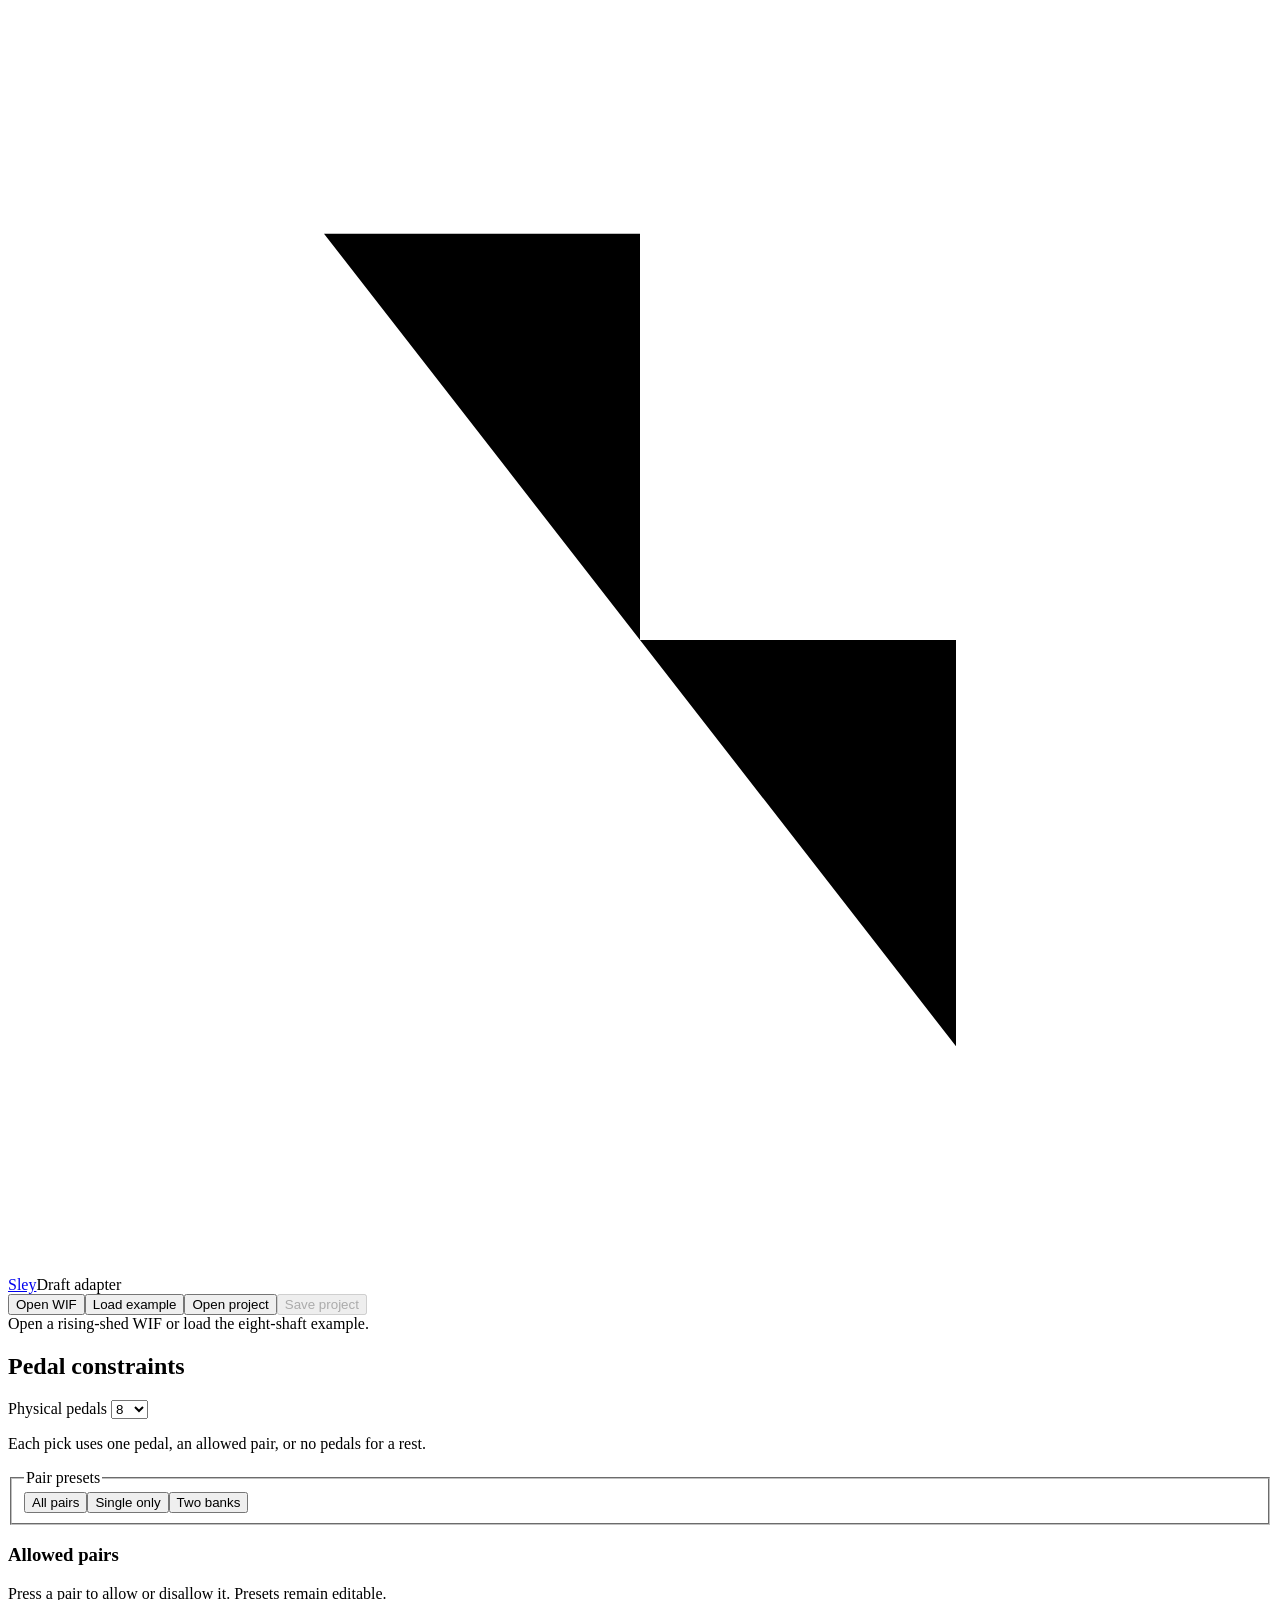
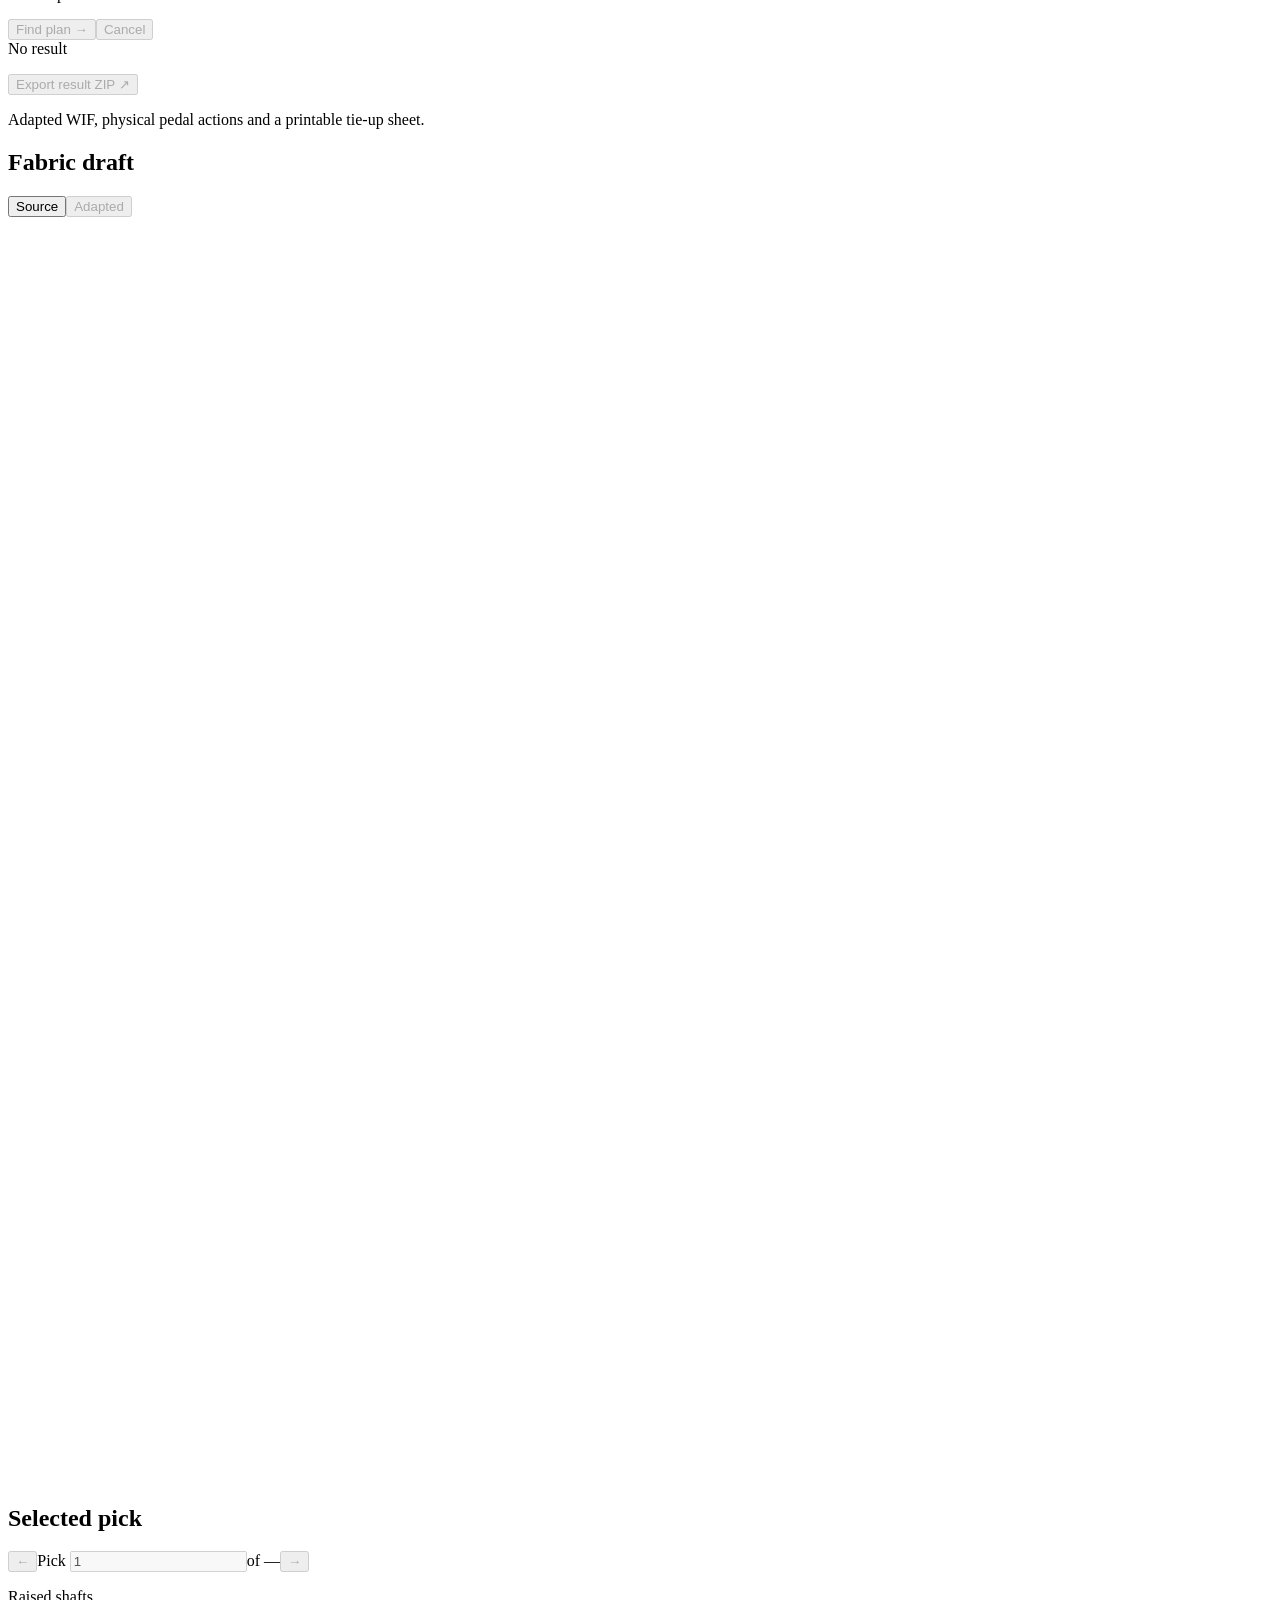
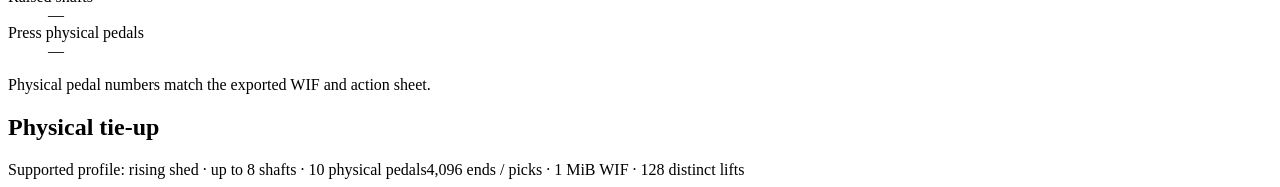
==== sley/static/index.html @ dc853e99 "Add local weaving draft adaptation with physical pedal constraints" ====
<!doctype html>
<html lang="en">
  <head>
    <meta charset="utf-8" />
    <meta name="viewport" content="width=device-width, initial-scale=1" />
    <title>Sley · Draft adapter</title>
    <link rel="icon" href="/favicon.svg" type="image/svg+xml" />
    <link rel="stylesheet" href="/style.css" />
    <script type="module" src="/app.js"></script>
  </head>
  <body>
    <header class="app-header">
      <a class="brand" href="/" aria-label="Sley home"
        ><svg viewBox="0 0 28 28" aria-hidden="true">
          <path d="M3 5h22M3 14h22M3 23h22M7 2v24M14 2v24M21 2v24" />
          <path class="mark-cross" d="M7 5h7v9h7v9" /></svg
        ><span>Sley</span></a
      ><span class="app-kind">Draft adapter</span>
    </header>
    <main>
      <div class="file-bar" aria-label="Draft files">
        <button id="open-wif">Open WIF</button
        ><button id="example">Load example</button
        ><span class="toolbar-divider"></span
        ><button id="open-project">Open project</button
        ><button id="save-project" disabled>Save project</button
        ><input
          id="wif-file"
          type="file"
          accept=".wif,text/plain"
          hidden
        /><input
          id="project-file"
          type="file"
          accept=".json,application/json"
          hidden
        /><span id="file-state"></span>
      </div>
      <div id="message" class="message" role="status" aria-live="polite">
        Open a rising-shed WIF or load the eight-shaft example.
      </div>
      <div class="workbench">
        <aside class="constraints panel" aria-labelledby="constraints-title">
          <div class="section-heading">
            <h2 id="constraints-title">Pedal constraints</h2>
          </div>
          <label class="field" for="slot-count"
            >Physical pedals
            <select id="slot-count">
              <option>1</option>
              <option>2</option>
              <option>3</option>
              <option>4</option>
              <option>5</option>
              <option>6</option>
              <option>7</option>
              <option selected>8</option>
              <option>9</option>
              <option>10</option>
            </select></label
          >
          <p class="hint">
            Each pick uses one pedal, an allowed pair, or no pedals for a rest.
          </p>
          <fieldset class="presets">
            <legend>Pair presets</legend>
            <div class="preset-buttons">
              <button data-preset="all">All pairs</button
              ><button data-preset="single">Single only</button
              ><button data-preset="banks">Two banks</button>
            </div>
          </fieldset>
          <div class="matrix-heading">
            <h3>Allowed pairs</h3>
            <span id="pair-count"></span>
          </div>
          <div class="pair-scroll">
            <div
              id="pair-matrix"
              class="pair-matrix"
              role="group"
              aria-label="Allowed simultaneous physical pedal pairs"
            ></div>
          </div>
          <p id="pair-note" class="hint">
            Press a pair to allow or disallow it. Presets remain editable.
          </p>
          <div class="solve-controls">
            <button id="solve" class="primary" disabled>
              Find plan <span aria-hidden="true">→</span></button
            ><button id="cancel" disabled>Cancel</button>
          </div>
          <div
            id="solve-state"
            class="solve-state"
            role="status"
            aria-live="polite"
          >
            <span id="status-badge" class="status-badge">No result</span>
            <p id="status-detail"></p>
          </div>
          <button id="export" class="export-button" disabled>
            Export result ZIP <span aria-hidden="true">↗</span>
          </button>
          <p class="hint export-hint">
            Adapted WIF, physical pedal actions and a printable tie-up sheet.
          </p>
        </aside>
        <section class="draft panel" aria-labelledby="draft-title">
          <div class="draft-heading">
            <div>
              <div class="section-heading">
                <h1 id="draft-title">Fabric draft</h1>
              </div>
              <p id="draft-meta" class="draft-meta"></p>
            </div>
            <div class="view-switch" role="group" aria-label="Drawdown view">
              <button id="source-view" aria-pressed="true">Source</button
              ><button id="adapted-view" aria-pressed="false" disabled>
                Adapted
              </button>
            </div>
          </div>
          <div id="grid-empty" class="grid-empty">
            <svg viewBox="0 0 96 96" aria-hidden="true">
              <path
                d="M16 24h64M16 40h64M16 56h64M16 72h64M24 16v64M40 16v64M56 16v64M72 16v64"
              />
            </svg>
          </div>
          <div id="grid-loaded" hidden>
            <div class="grid-legend">
              <span><i class="warp-swatch"></i>Warp above</span
              ><span><i class="weft-swatch"></i>Weft above</span
              ><span id="view-label">Source drawdown</span>
            </div>
            <div class="canvas-wrap">
              <canvas
                id="fabric"
                tabindex="0"
                role="img"
                aria-label="Fabric grid. Arrow keys select a pick or move across ends. Page Up and Page Down move the pick window."
              ></canvas>
            </div>
            <div class="viewport-controls">
              <div class="viewport-group">
                <span>Ends</span
                ><button id="ends-prev" aria-label="Previous ends">←</button
                ><span id="ends-window"></span
                ><button id="ends-next" aria-label="Next ends">→</button>
              </div>
              <div class="viewport-group">
                <span>Picks</span
                ><button id="picks-prev" aria-label="Previous picks">↑</button
                ><span id="picks-window"></span
                ><button id="picks-next" aria-label="Next picks">↓</button>
              </div>
            </div>
            <p class="grid-help">
              Select a row to inspect its pick. On the grid, use ↑ ↓ for picks,
              ← → for ends and Page Up / Down for windows.
            </p>
          </div>
        </section>
      </div>
      <div class="inspection">
        <section class="pick panel" aria-labelledby="pick-title">
          <div class="section-heading">
            <h2 id="pick-title">Selected pick</h2>
          </div>
          <div class="pick-controls">
            <button id="pick-prev" aria-label="Previous pick" disabled>←</button
            ><label for="pick-number"
              >Pick
              <input
                id="pick-number"
                type="number"
                min="1"
                value="1"
                disabled /></label
            ><span id="pick-total">of —</span
            ><button id="pick-next" aria-label="Next pick" disabled>→</button>
          </div>
          <dl class="pick-details">
            <div>
              <dt>Raised shafts</dt>
              <dd id="pick-shafts">—</dd>
            </div>
            <div>
              <dt>Press physical pedals</dt>
              <dd id="pick-action">—</dd>
            </div>
          </dl>
          <p id="pick-note" class="hint">
            Physical pedal numbers match the exported WIF and action sheet.
          </p>
        </section>
        <section class="tieup panel" aria-labelledby="tieup-title">
          <div class="section-heading">
            <h2 id="tieup-title">Physical tie-up</h2>
            <span id="tieup-count" class="muted"></span>
          </div>
          <div id="tieup-grid" class="tieup-grid"></div>
        </section>
      </div>
      <footer>
        <span
          >Supported profile: rising shed · up to 8 shafts · 10 physical
          pedals</span
        ><span>4,096 ends / picks · 1 MiB WIF · 128 distinct lifts</span>
      </footer>
    </main>
  </body>
</html>
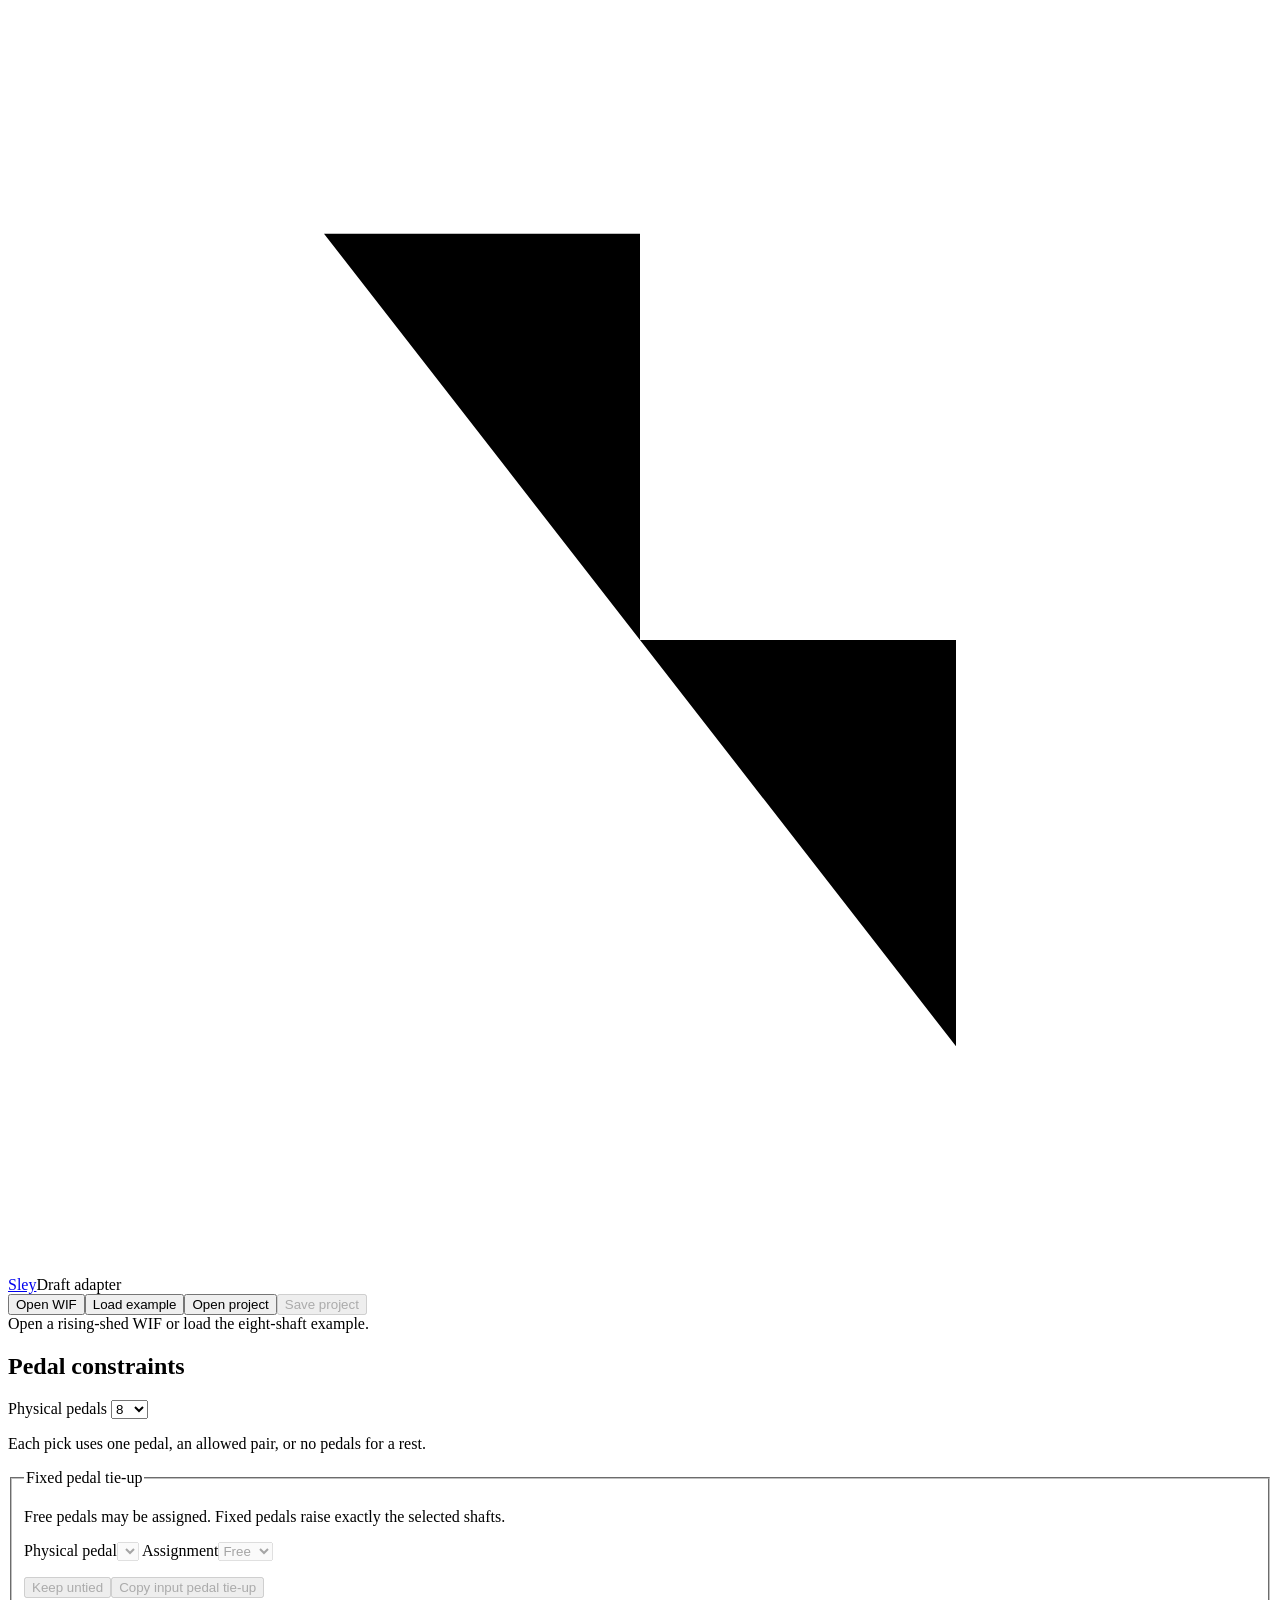
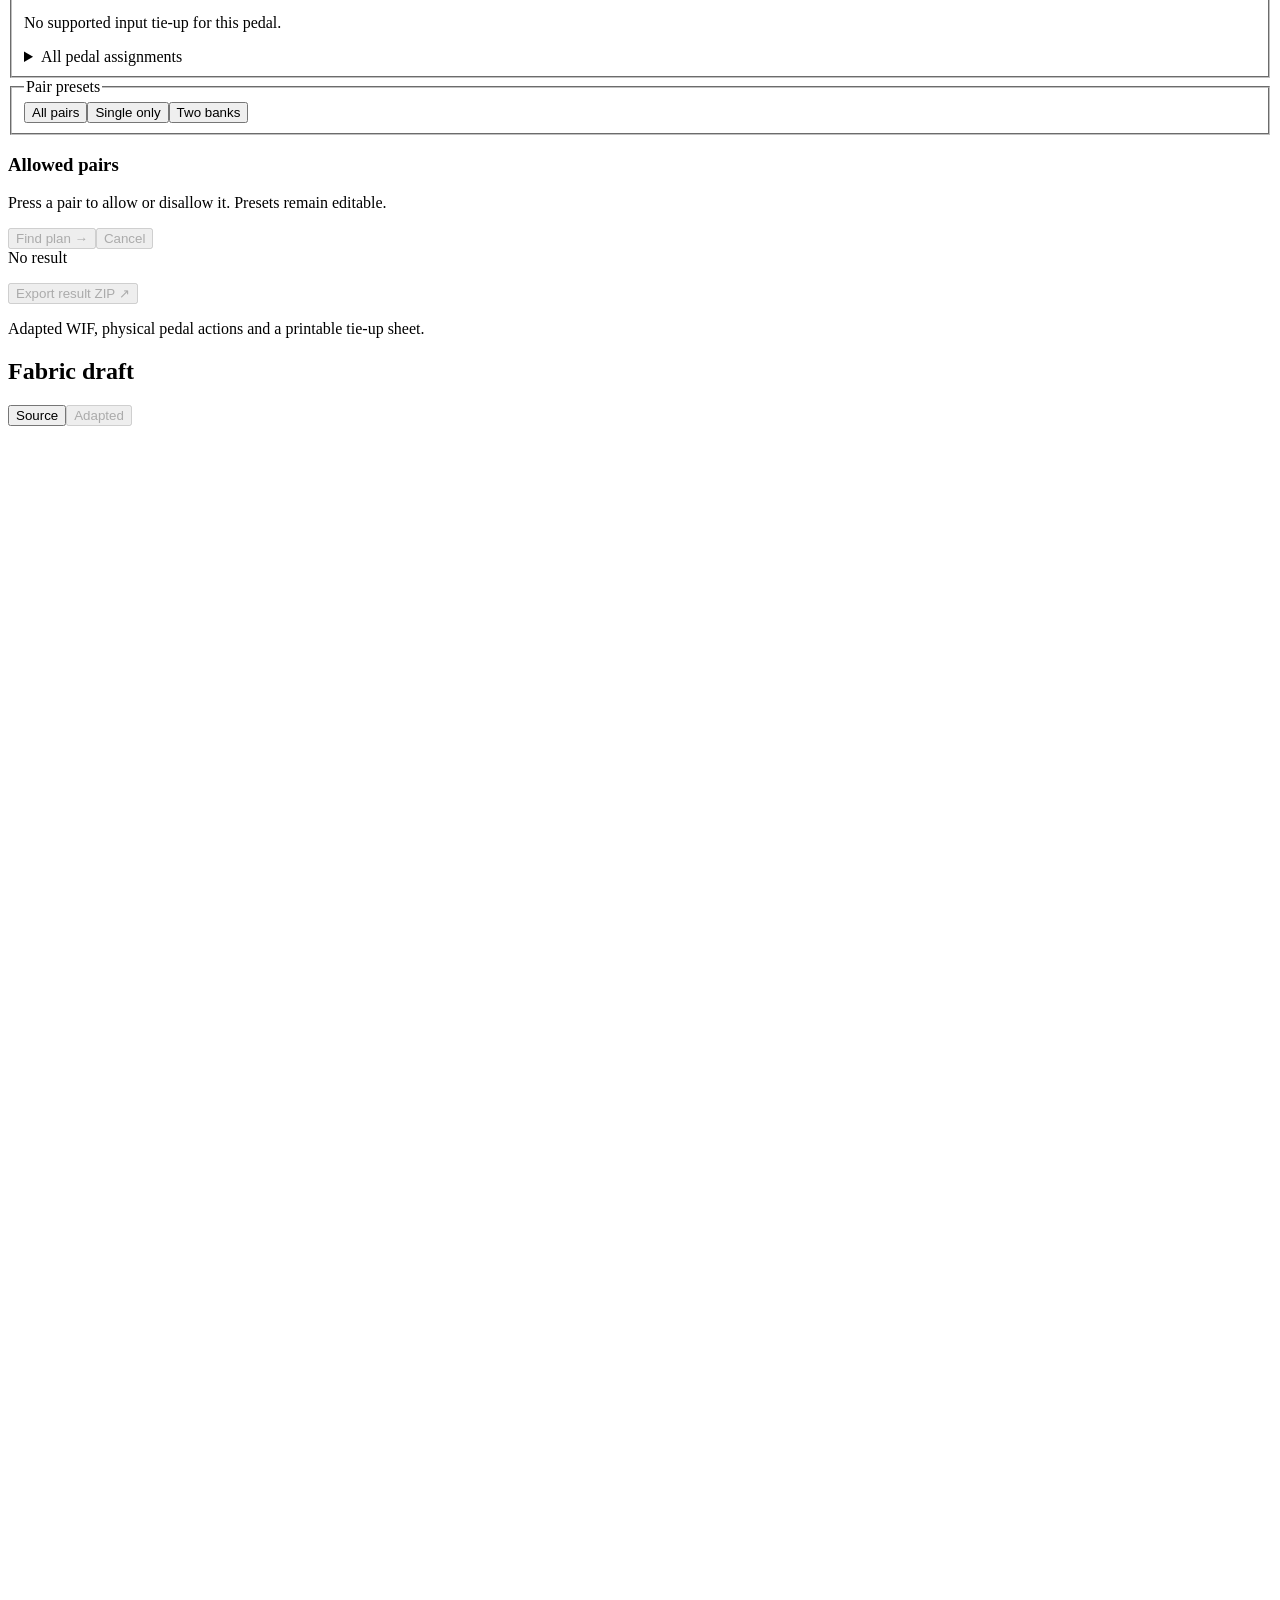
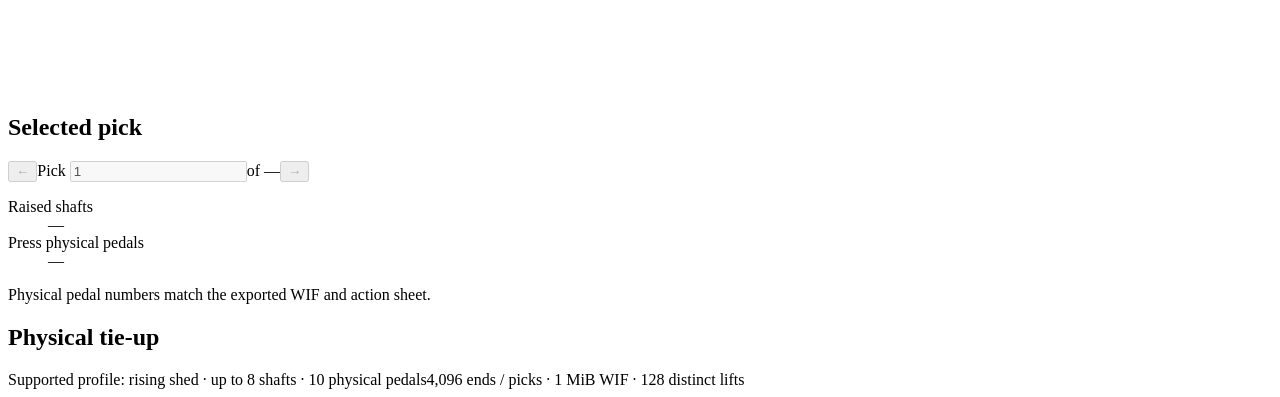
==== commit 559cd58a: "Preserve exact fixed physical pedal assignments" ====
--- a/sley/static/index.html
+++ b/sley/static/index.html
@@ -62,6 +62,44 @@
           <p class="hint">
             Each pick uses one pedal, an allowed pair, or no pedals for a rest.
           </p>
+          <fieldset class="fixed-editor">
+            <legend>Fixed pedal tie-up</legend>
+            <p class="hint">
+              Free pedals may be assigned. Fixed pedals raise exactly the
+              selected shafts.
+            </p>
+            <div class="fixed-selectors">
+              <label
+                >Physical pedal<select id="fixed-pedal" disabled></select
+              ></label>
+              <label
+                >Assignment<select id="fixed-mode" disabled>
+                  <option value="free">Free</option>
+                  <option value="fixed">Fixed</option>
+                </select></label
+              >
+            </div>
+            <p id="fixed-selected" class="hint"></p>
+            <div
+              id="fixed-shafts"
+              class="fixed-shafts"
+              role="group"
+              aria-label="Exact raised shafts for selected fixed pedal"
+            ></div>
+            <div class="fixed-actions">
+              <button id="fixed-untied" disabled>Keep untied</button
+              ><button id="copy-source-pedal" disabled>
+                Copy input pedal tie-up
+              </button>
+            </div>
+            <p id="fixed-source-note" class="hint">
+              No supported input tie-up for this pedal.
+            </p>
+            <details>
+              <summary>All pedal assignments</summary>
+              <ol id="fixed-summary"></ol>
+            </details>
+          </fieldset>
           <fieldset class="presets">
             <legend>Pair presets</legend>
             <div class="preset-buttons">
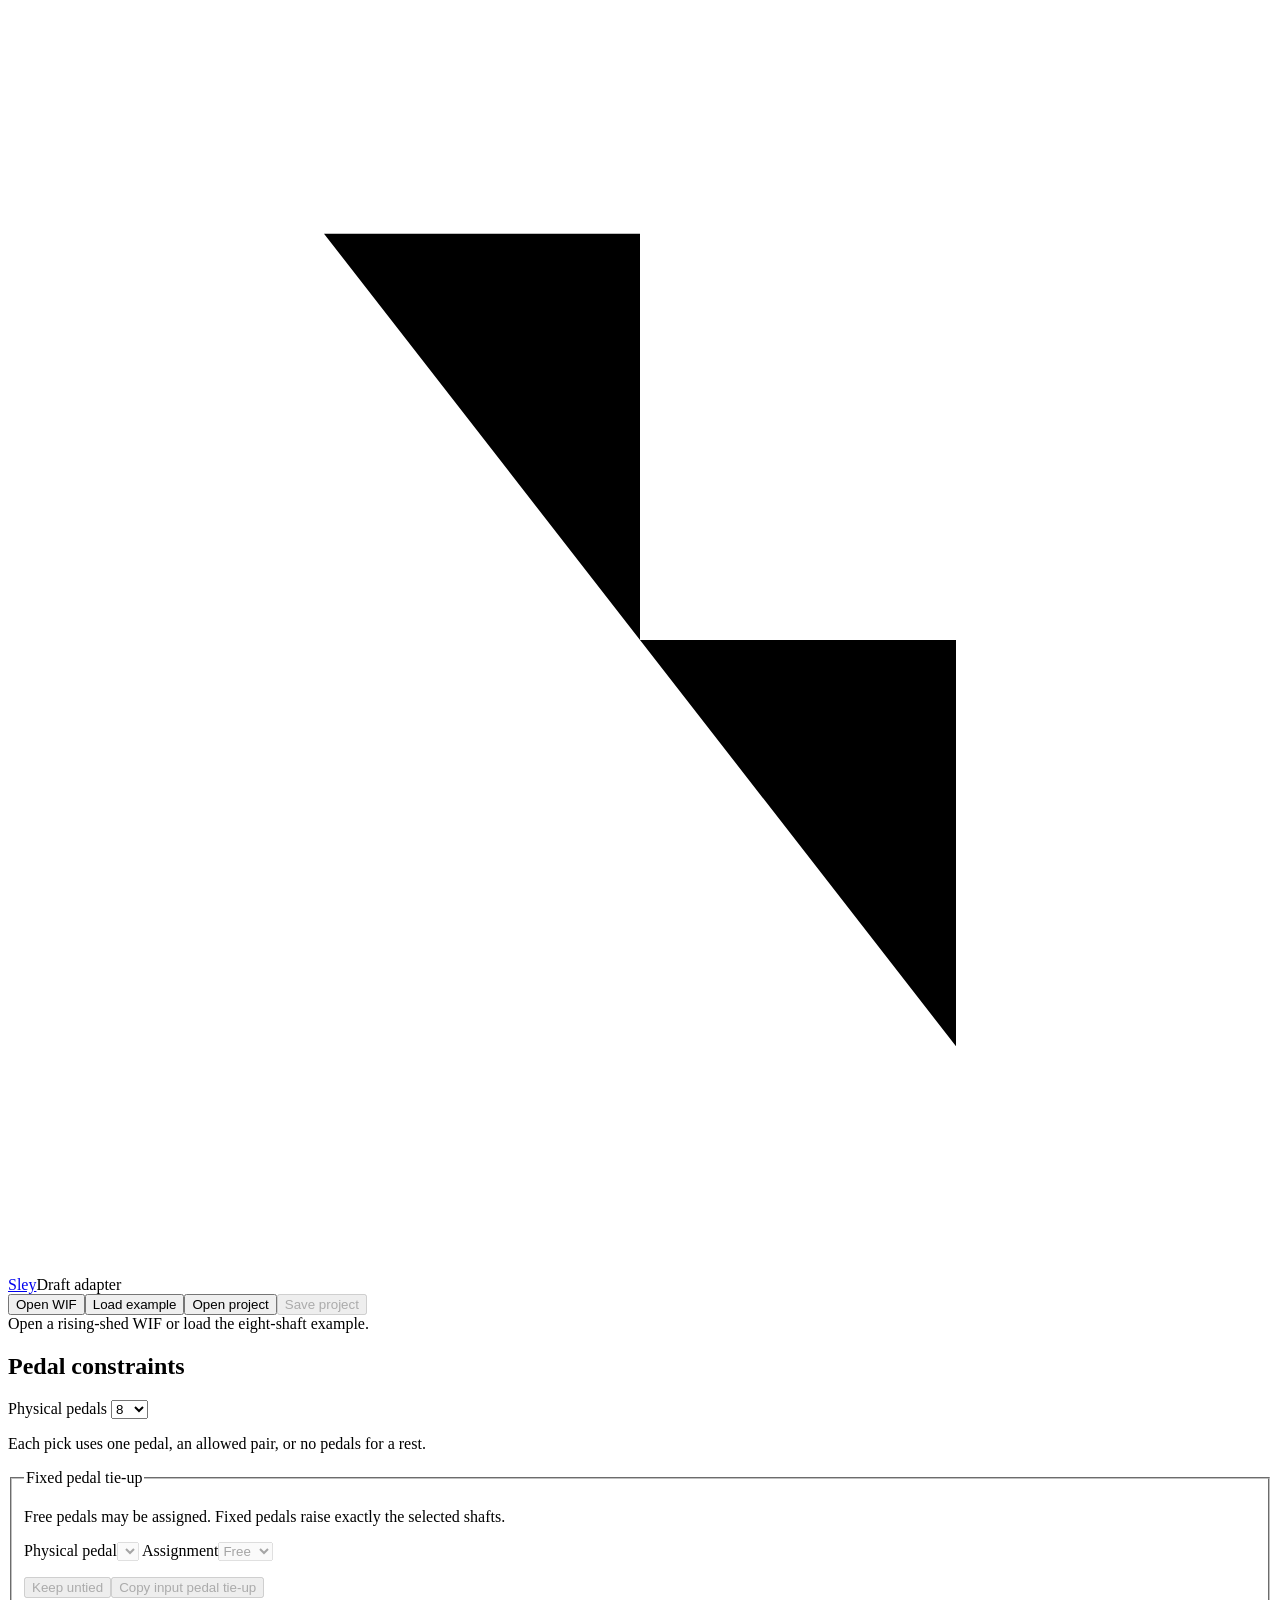
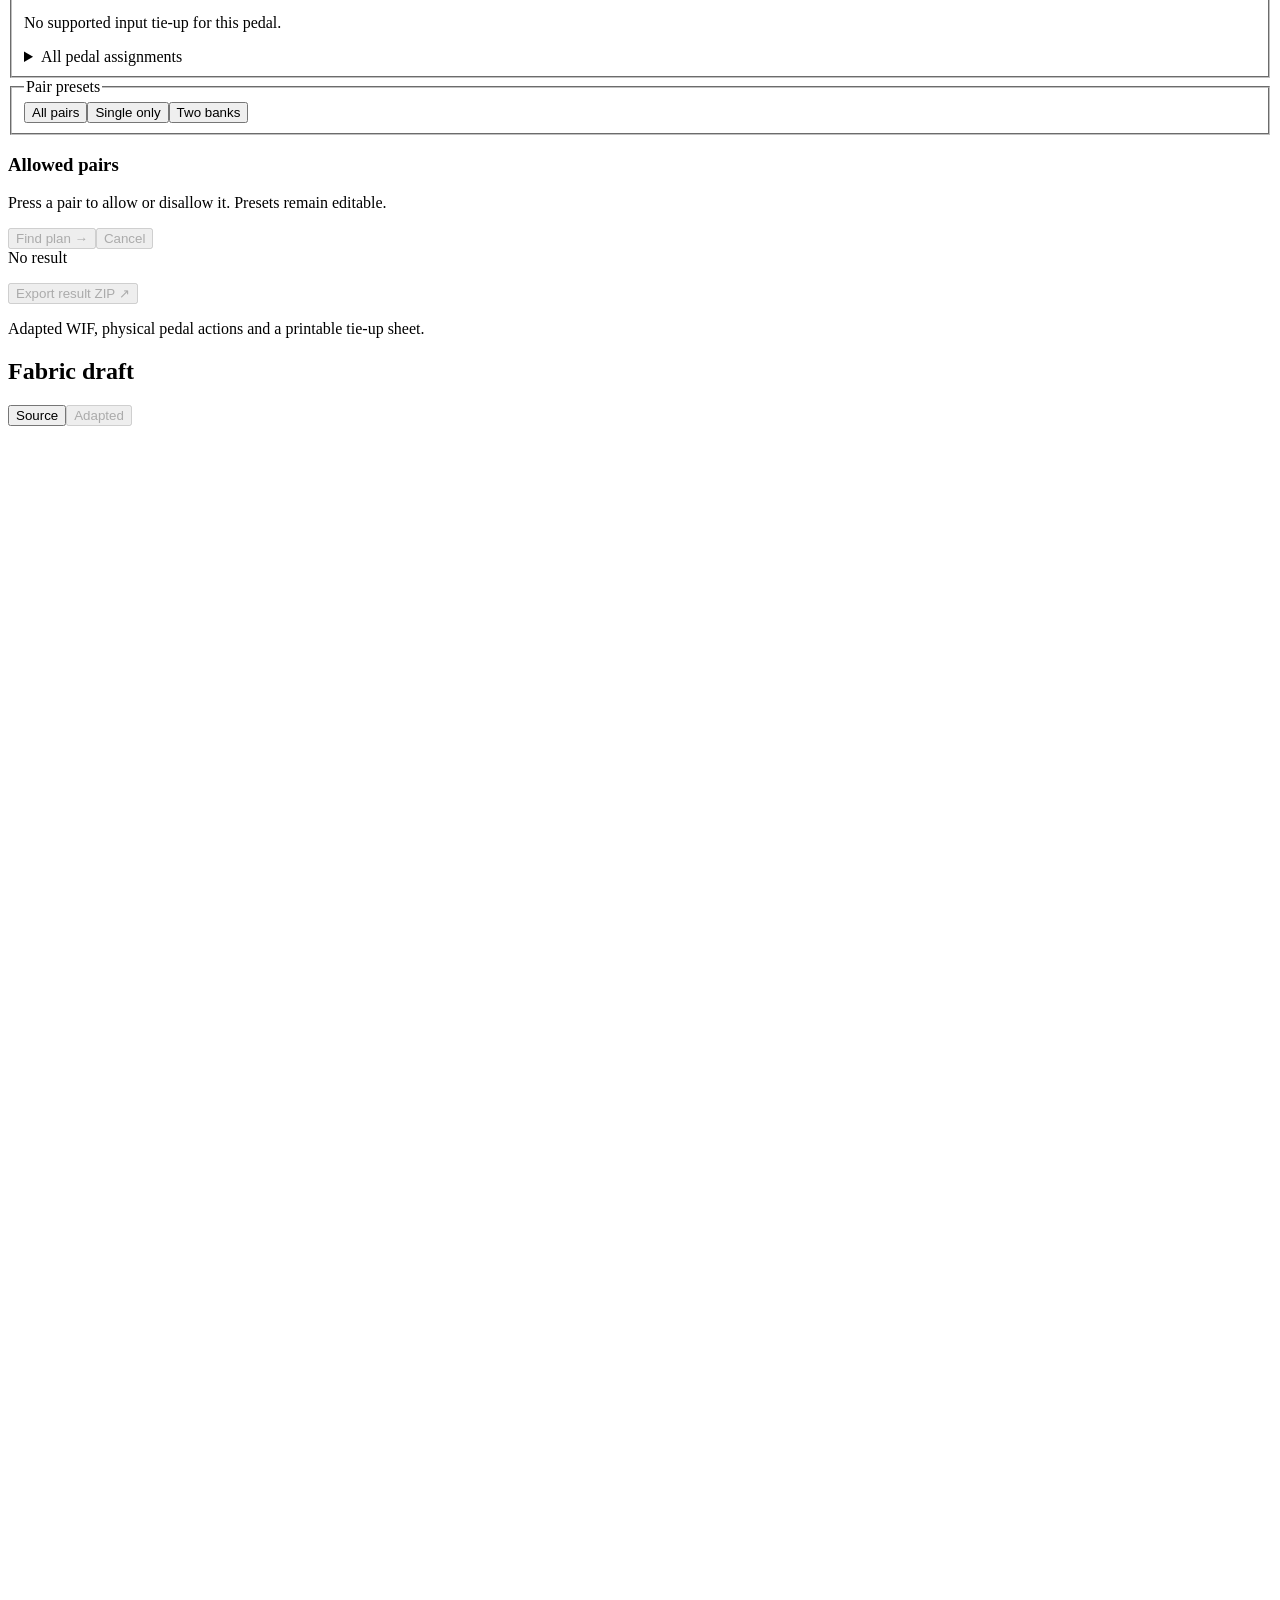
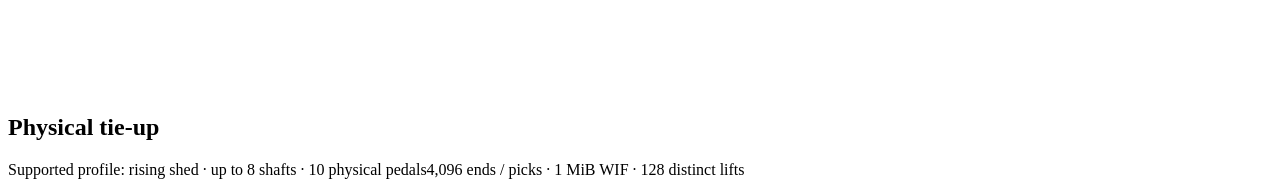
==== commit 31d7cd7d: "Keep selected pick controls visible above the drawdown" ====
--- a/sley/static/index.html
+++ b/sley/static/index.html
@@ -167,6 +167,37 @@
             </svg>
           </div>
           <div id="grid-loaded" hidden>
+            <section class="pick" aria-labelledby="pick-title">
+              <div class="section-heading">
+                <h2 id="pick-title">Selected pick</h2>
+              </div>
+              <div class="pick-controls">
+                <button id="pick-prev" aria-label="Previous pick" disabled>←</button
+                ><label for="pick-number"
+                  >Pick
+                  <input
+                    id="pick-number"
+                    type="number"
+                    min="1"
+                    value="1"
+                    disabled /></label
+                ><span id="pick-total">of —</span
+                ><button id="pick-next" aria-label="Next pick" disabled>→</button>
+              </div>
+              <dl class="pick-details">
+                <div>
+                  <dt>Raised shafts</dt>
+                  <dd id="pick-shafts">—</dd>
+                </div>
+                <div>
+                  <dt>Press physical pedals</dt>
+                  <dd id="pick-action">—</dd>
+                </div>
+              </dl>
+              <p id="pick-note" class="hint">
+                Physical pedal numbers match the exported WIF and action sheet.
+              </p>
+            </section>
             <div class="grid-legend">
               <span><i class="warp-swatch"></i>Warp above</span
               ><span><i class="weft-swatch"></i>Weft above</span
@@ -202,37 +233,6 @@
         </section>
       </div>
       <div class="inspection">
-        <section class="pick panel" aria-labelledby="pick-title">
-          <div class="section-heading">
-            <h2 id="pick-title">Selected pick</h2>
-          </div>
-          <div class="pick-controls">
-            <button id="pick-prev" aria-label="Previous pick" disabled>←</button
-            ><label for="pick-number"
-              >Pick
-              <input
-                id="pick-number"
-                type="number"
-                min="1"
-                value="1"
-                disabled /></label
-            ><span id="pick-total">of —</span
-            ><button id="pick-next" aria-label="Next pick" disabled>→</button>
-          </div>
-          <dl class="pick-details">
-            <div>
-              <dt>Raised shafts</dt>
-              <dd id="pick-shafts">—</dd>
-            </div>
-            <div>
-              <dt>Press physical pedals</dt>
-              <dd id="pick-action">—</dd>
-            </div>
-          </dl>
-          <p id="pick-note" class="hint">
-            Physical pedal numbers match the exported WIF and action sheet.
-          </p>
-        </section>
         <section class="tieup panel" aria-labelledby="tieup-title">
           <div class="section-heading">
             <h2 id="tieup-title">Physical tie-up</h2>
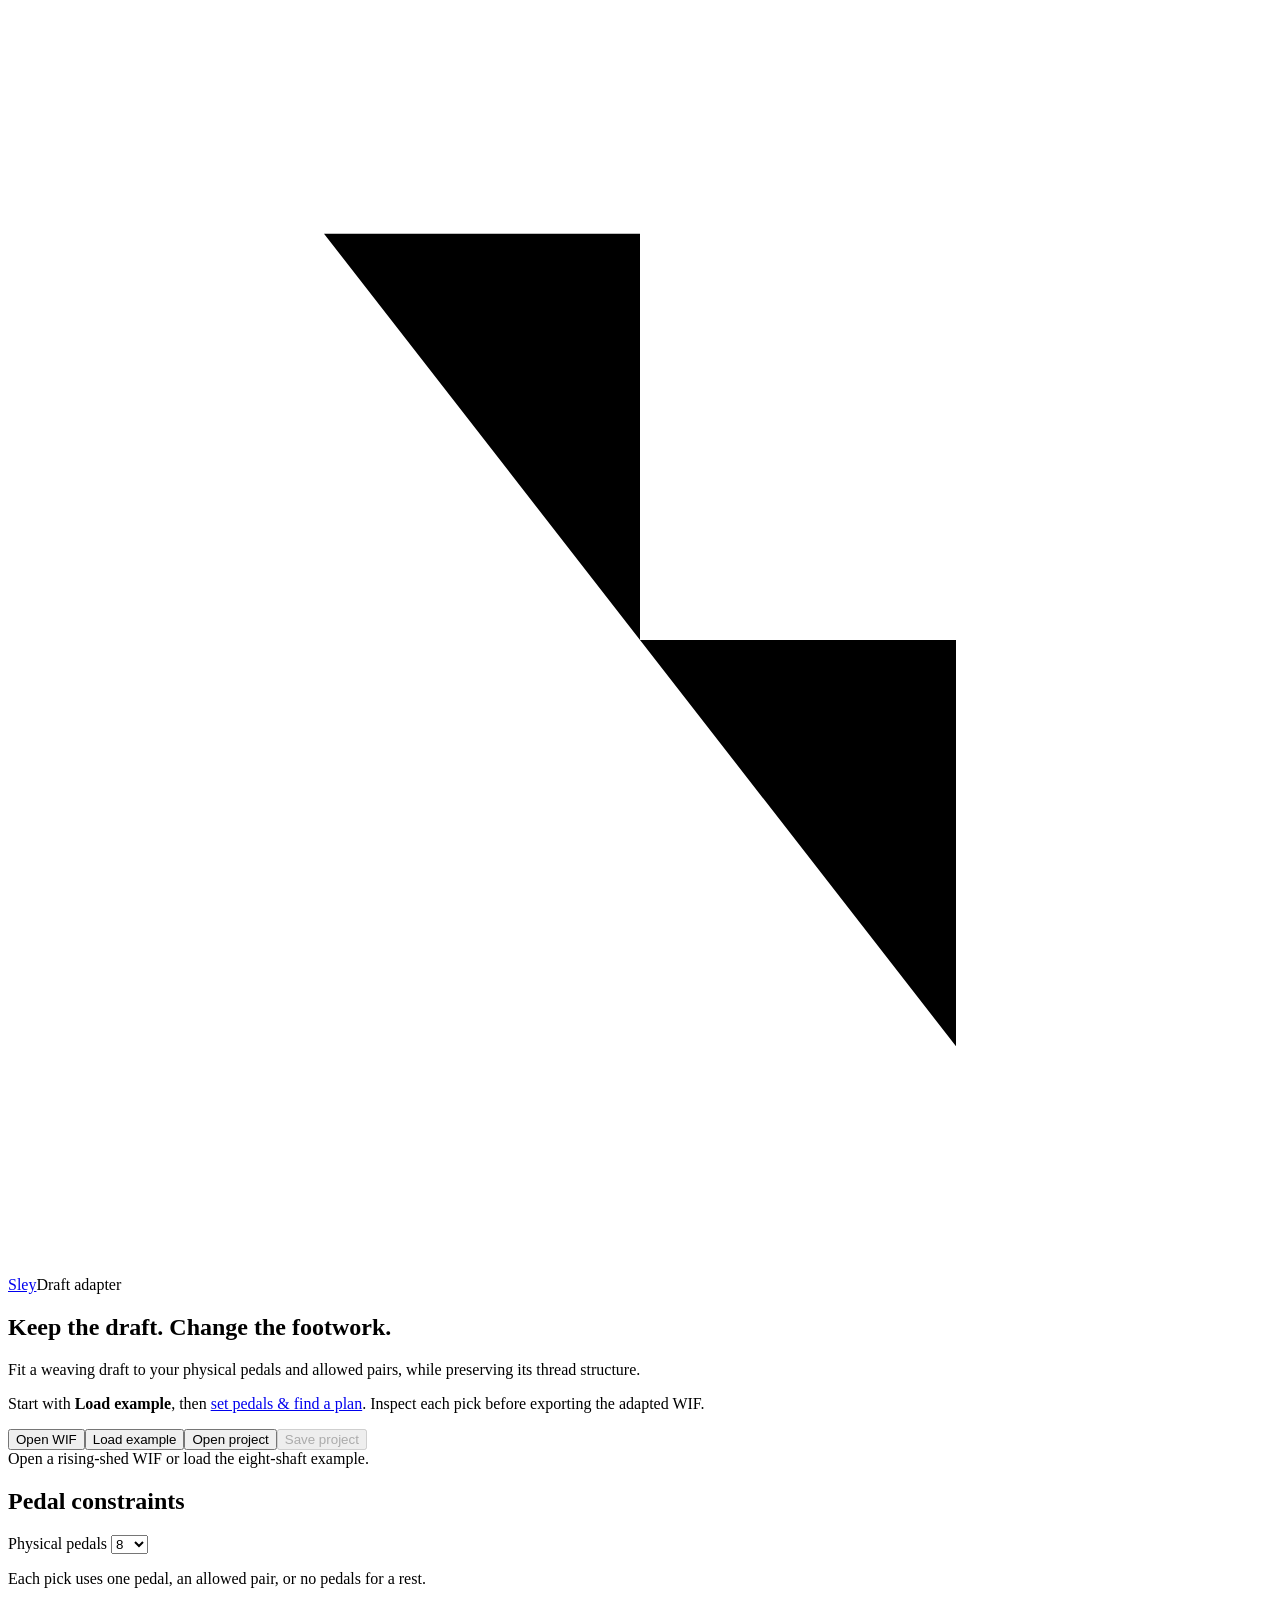
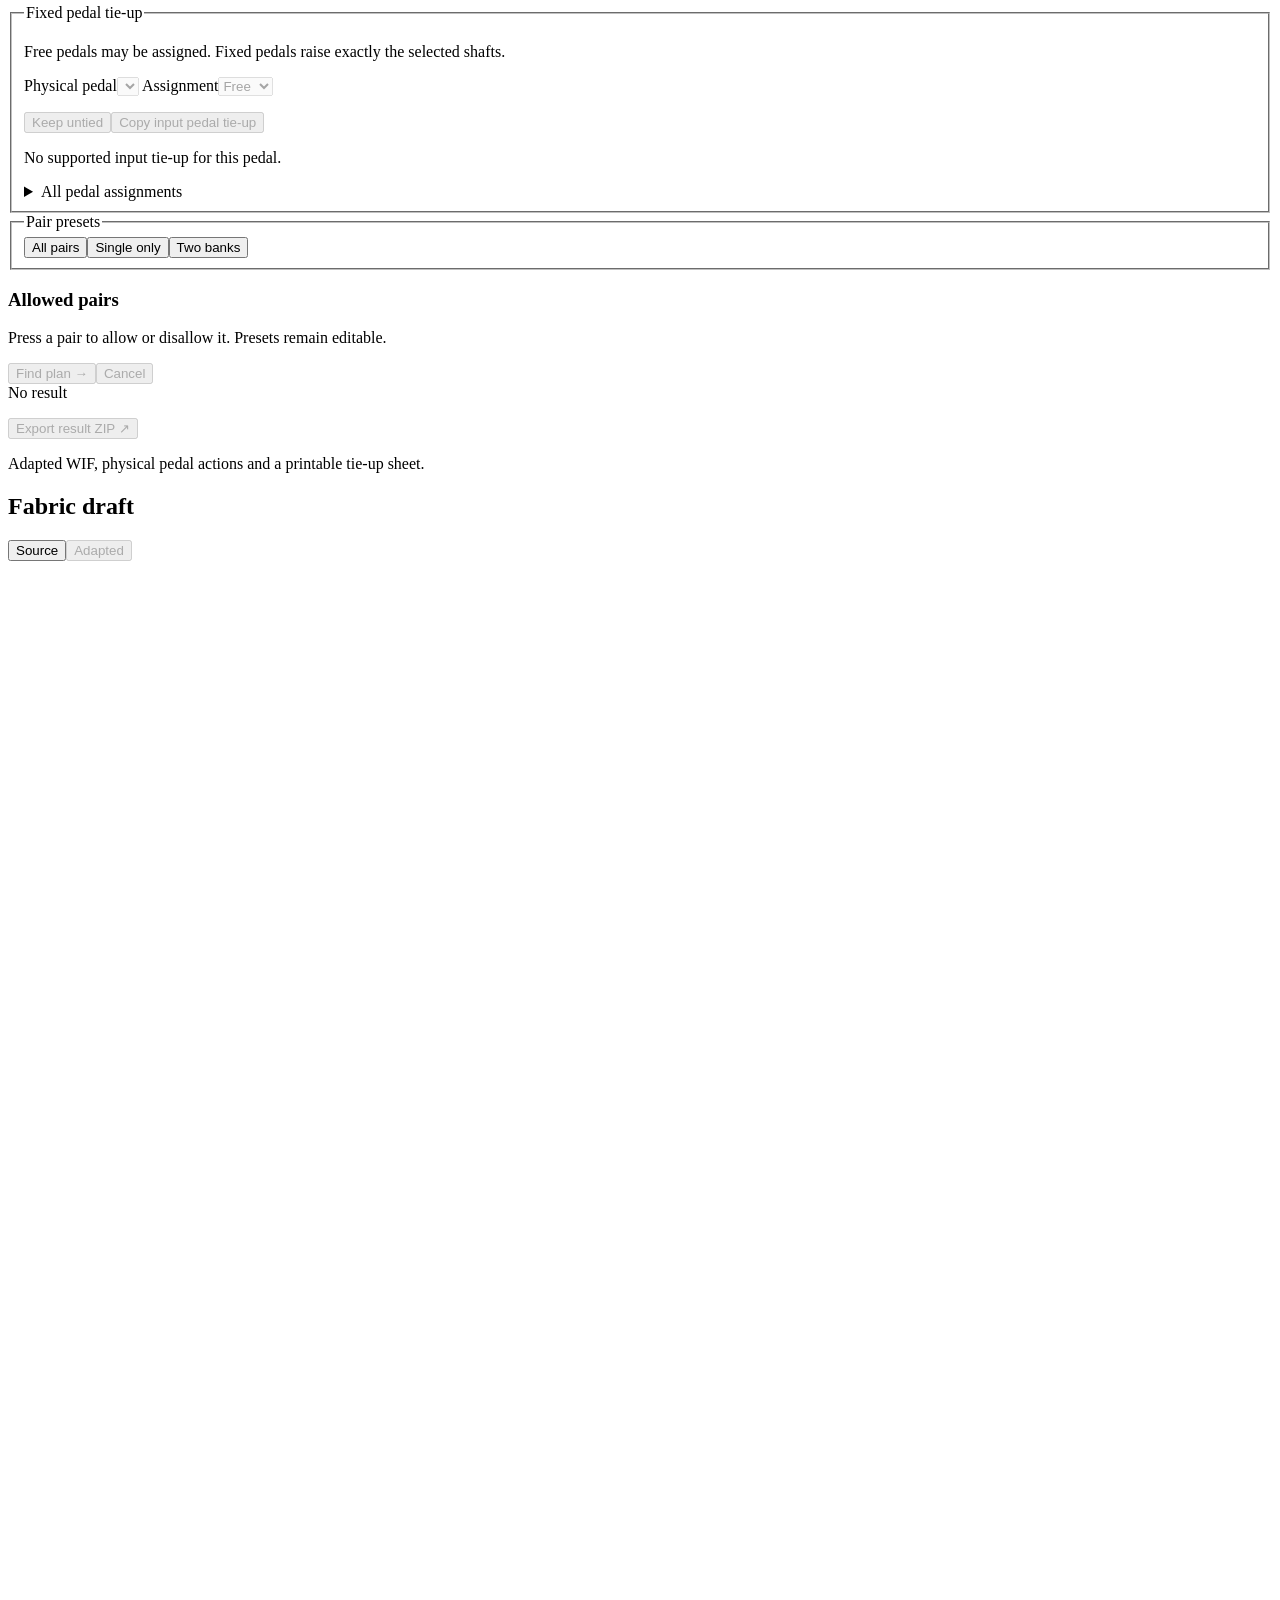
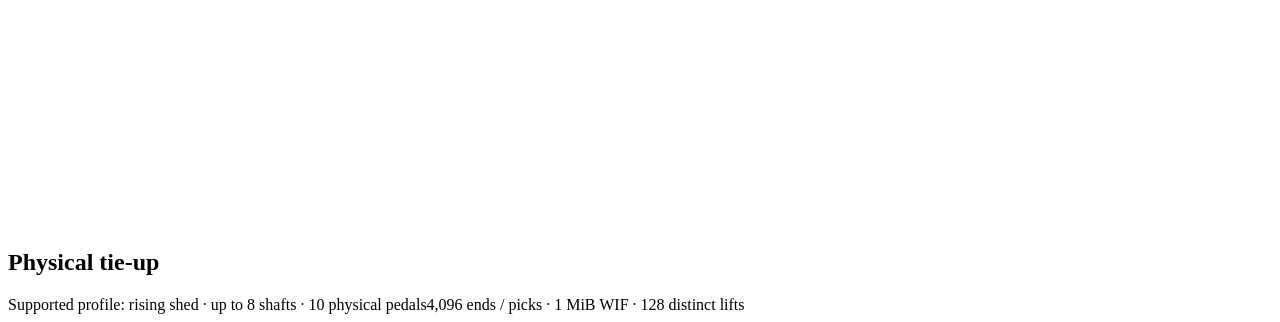
==== commit 4f12882f: "Introduce draft adaptation and the route to pedal controls" ====
--- a/sley/static/index.html
+++ b/sley/static/index.html
@@ -18,6 +18,13 @@
       ><span class="app-kind">Draft adapter</span>
     </header>
     <main>
+      <section class="start-guide" aria-labelledby="start-title">
+        <div>
+          <h1 id="start-title">Keep the draft. Change the footwork.</h1>
+          <p>Fit a weaving draft to your physical pedals and allowed pairs, while preserving its thread structure.</p>
+        </div>
+        <p class="start-route">Start with <strong>Load example</strong>, then <a href="#constraints-title">set pedals &amp; find a plan</a>. Inspect each pick before exporting the adapted WIF.</p>
+      </section>
       <div class="file-bar" aria-label="Draft files">
         <button id="open-wif">Open WIF</button
         ><button id="example">Load example</button
@@ -42,7 +49,7 @@
       <div class="workbench">
         <aside class="constraints panel" aria-labelledby="constraints-title">
           <div class="section-heading">
-            <h2 id="constraints-title">Pedal constraints</h2>
+            <h2 id="constraints-title" tabindex="-1">Pedal constraints</h2>
           </div>
           <label class="field" for="slot-count"
             >Physical pedals
@@ -148,7 +155,7 @@
           <div class="draft-heading">
             <div>
               <div class="section-heading">
-                <h1 id="draft-title">Fabric draft</h1>
+                <h2 id="draft-title">Fabric draft</h2>
               </div>
               <p id="draft-meta" class="draft-meta"></p>
             </div>
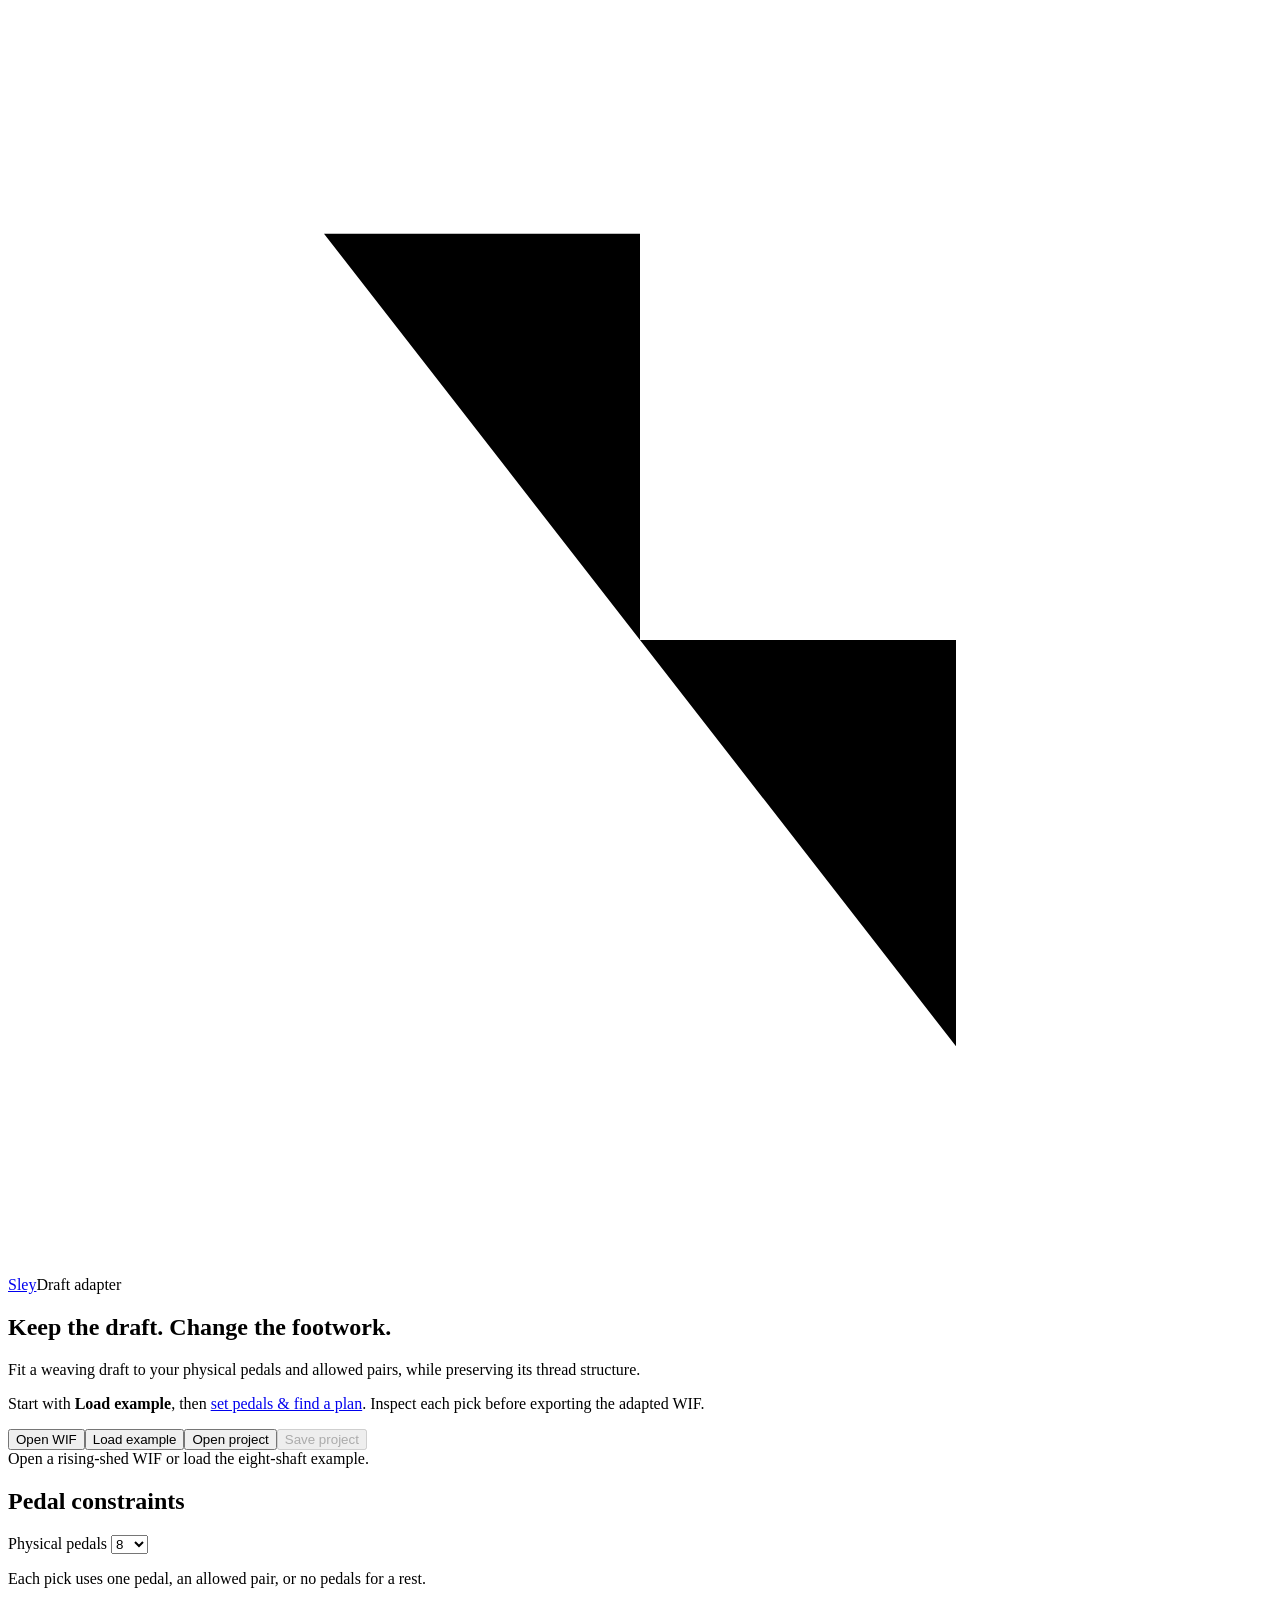
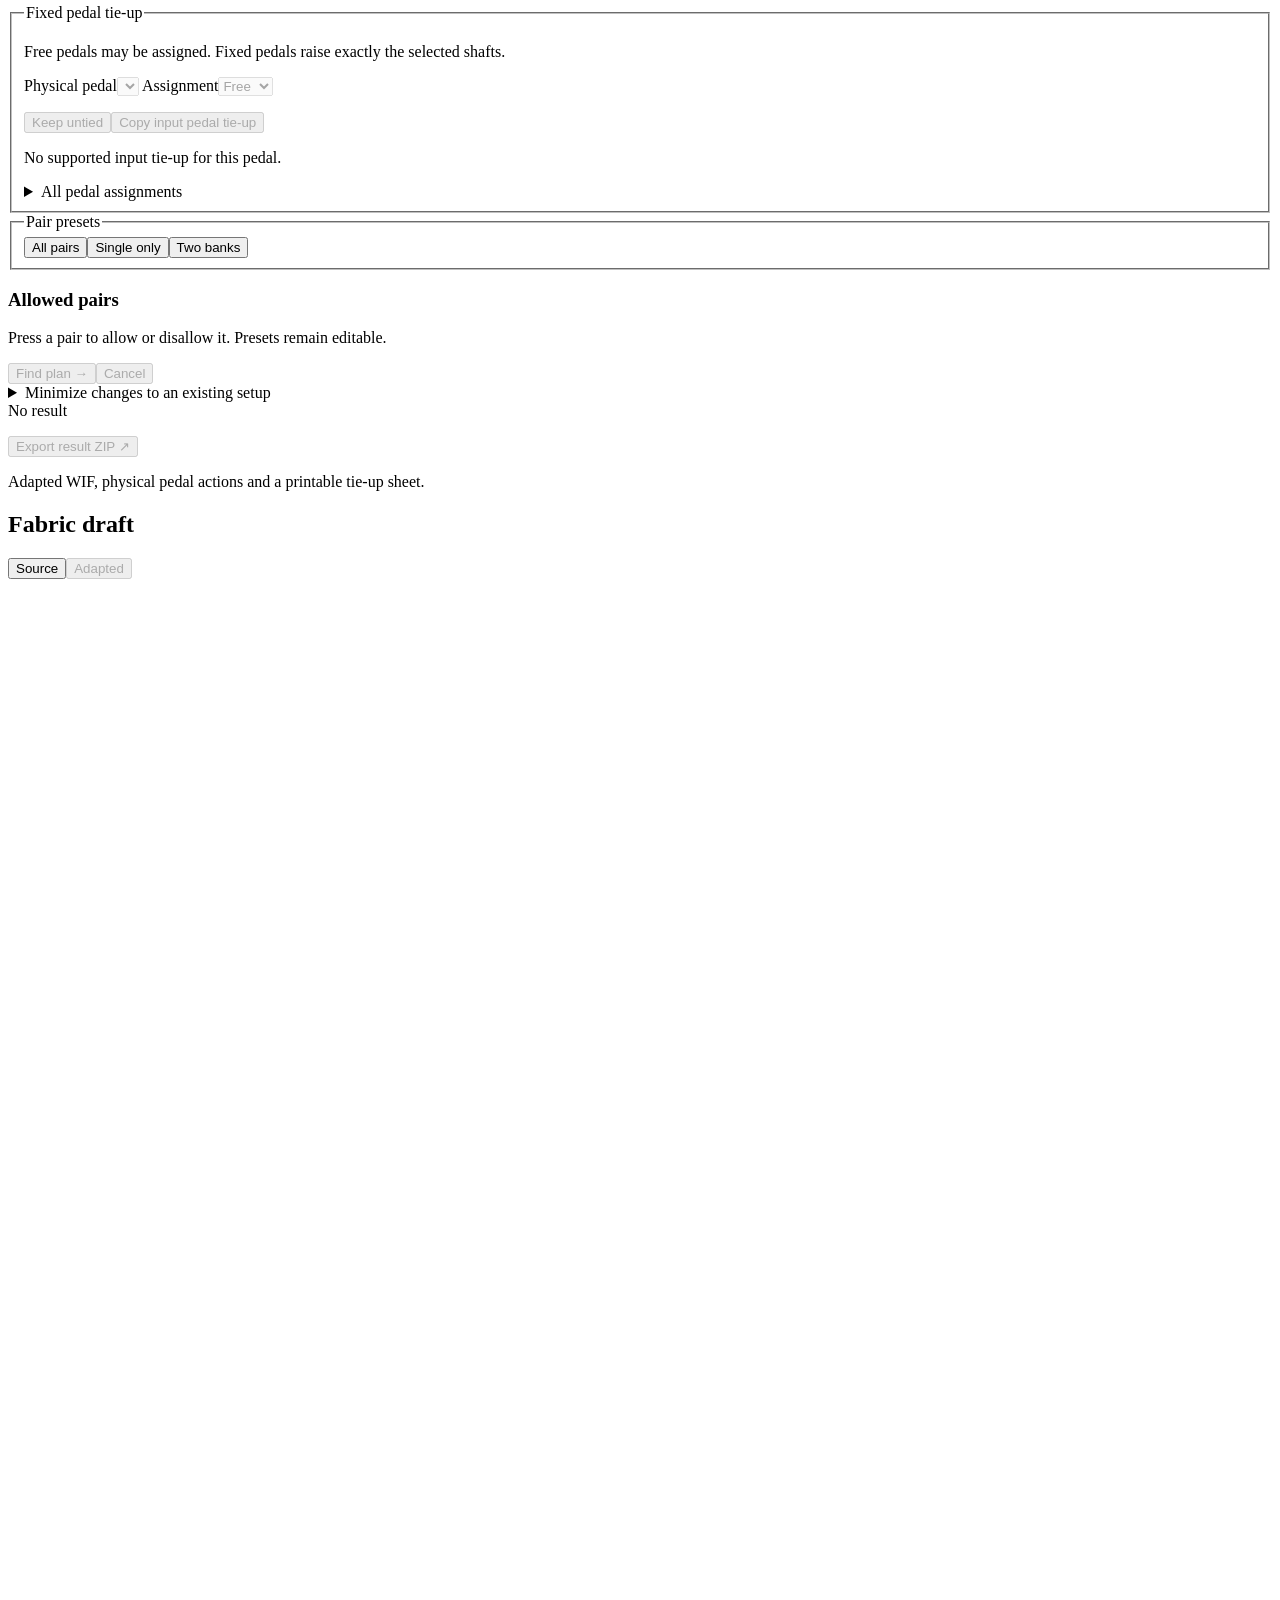
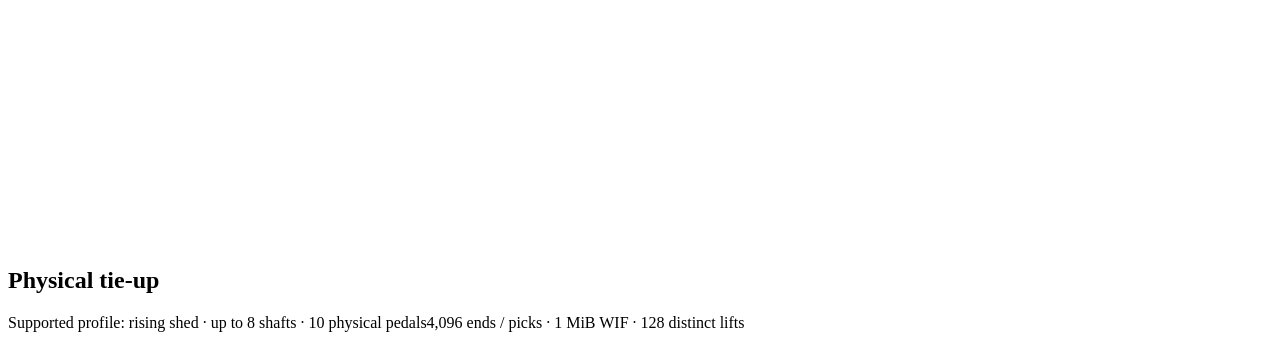
==== commit d747733a: "Integrate change-aware optimization into the current workbench" ====
--- a/sley/static/index.html
+++ b/sley/static/index.html
@@ -135,6 +135,19 @@
               Find plan <span aria-hidden="true">→</span></button
             ><button id="cancel" disabled>Cancel</button>
           </div>
+          <details class="existing-editor">
+            <summary>Minimize changes to an existing setup</summary>
+            <p class="hint">First minimize added or removed shaft connections, then paired presses across all picks. Declare the existing setup separately from fixed assignments.</p>
+            <div class="fixed-actions">
+              <button id="existing-copy" disabled>Copy whole input tie-up</button>
+              <button id="existing-empty" disabled>Declare all pedals untied</button>
+              <button id="existing-clear" disabled>Clear comparison setup</button>
+            </div>
+            <p id="existing-note" class="hint"></p>
+            <div id="existing-grid"></div>
+            <button id="optimize" disabled>Minimize changes</button>
+            <p class="hint">The first feasible plan is compared with the best found plan. A budgeted result is usable, but is only optimal when the search proves it.</p>
+          </details>
           <div
             id="solve-state"
             class="solve-state"
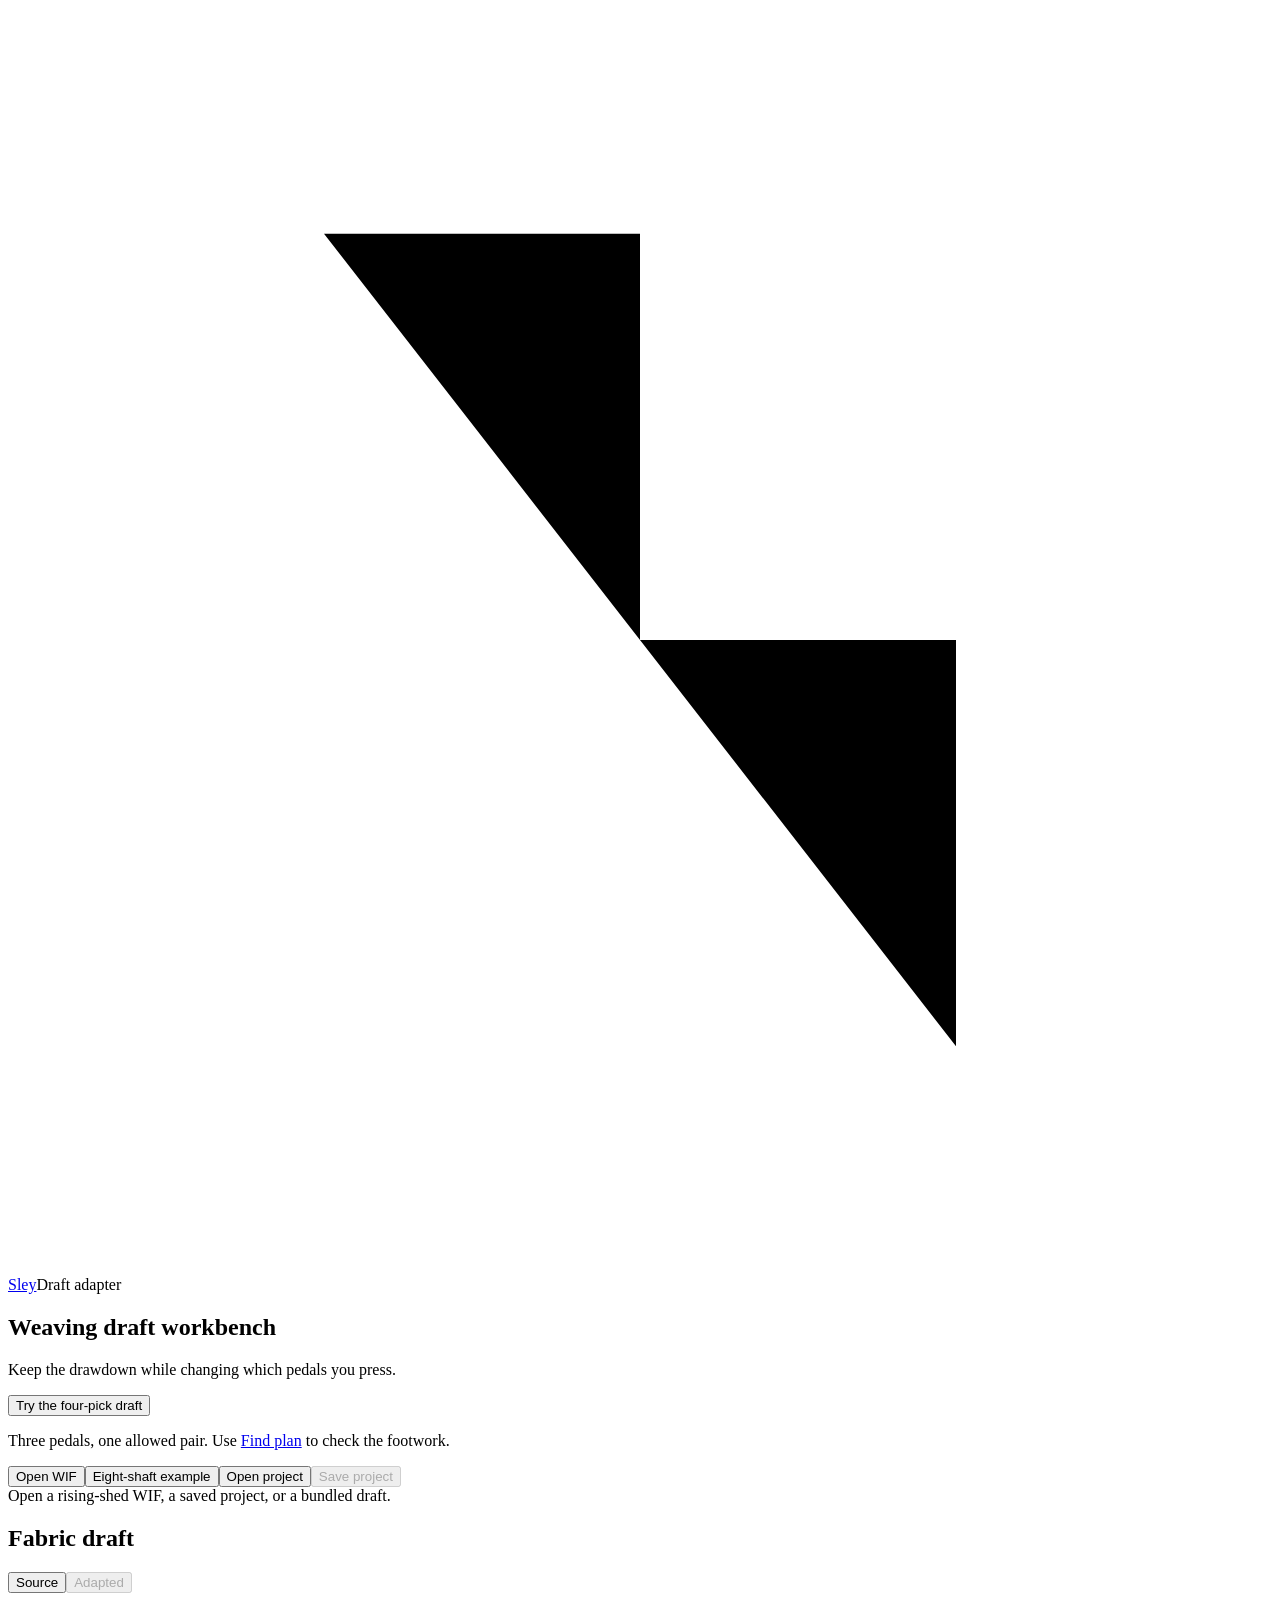
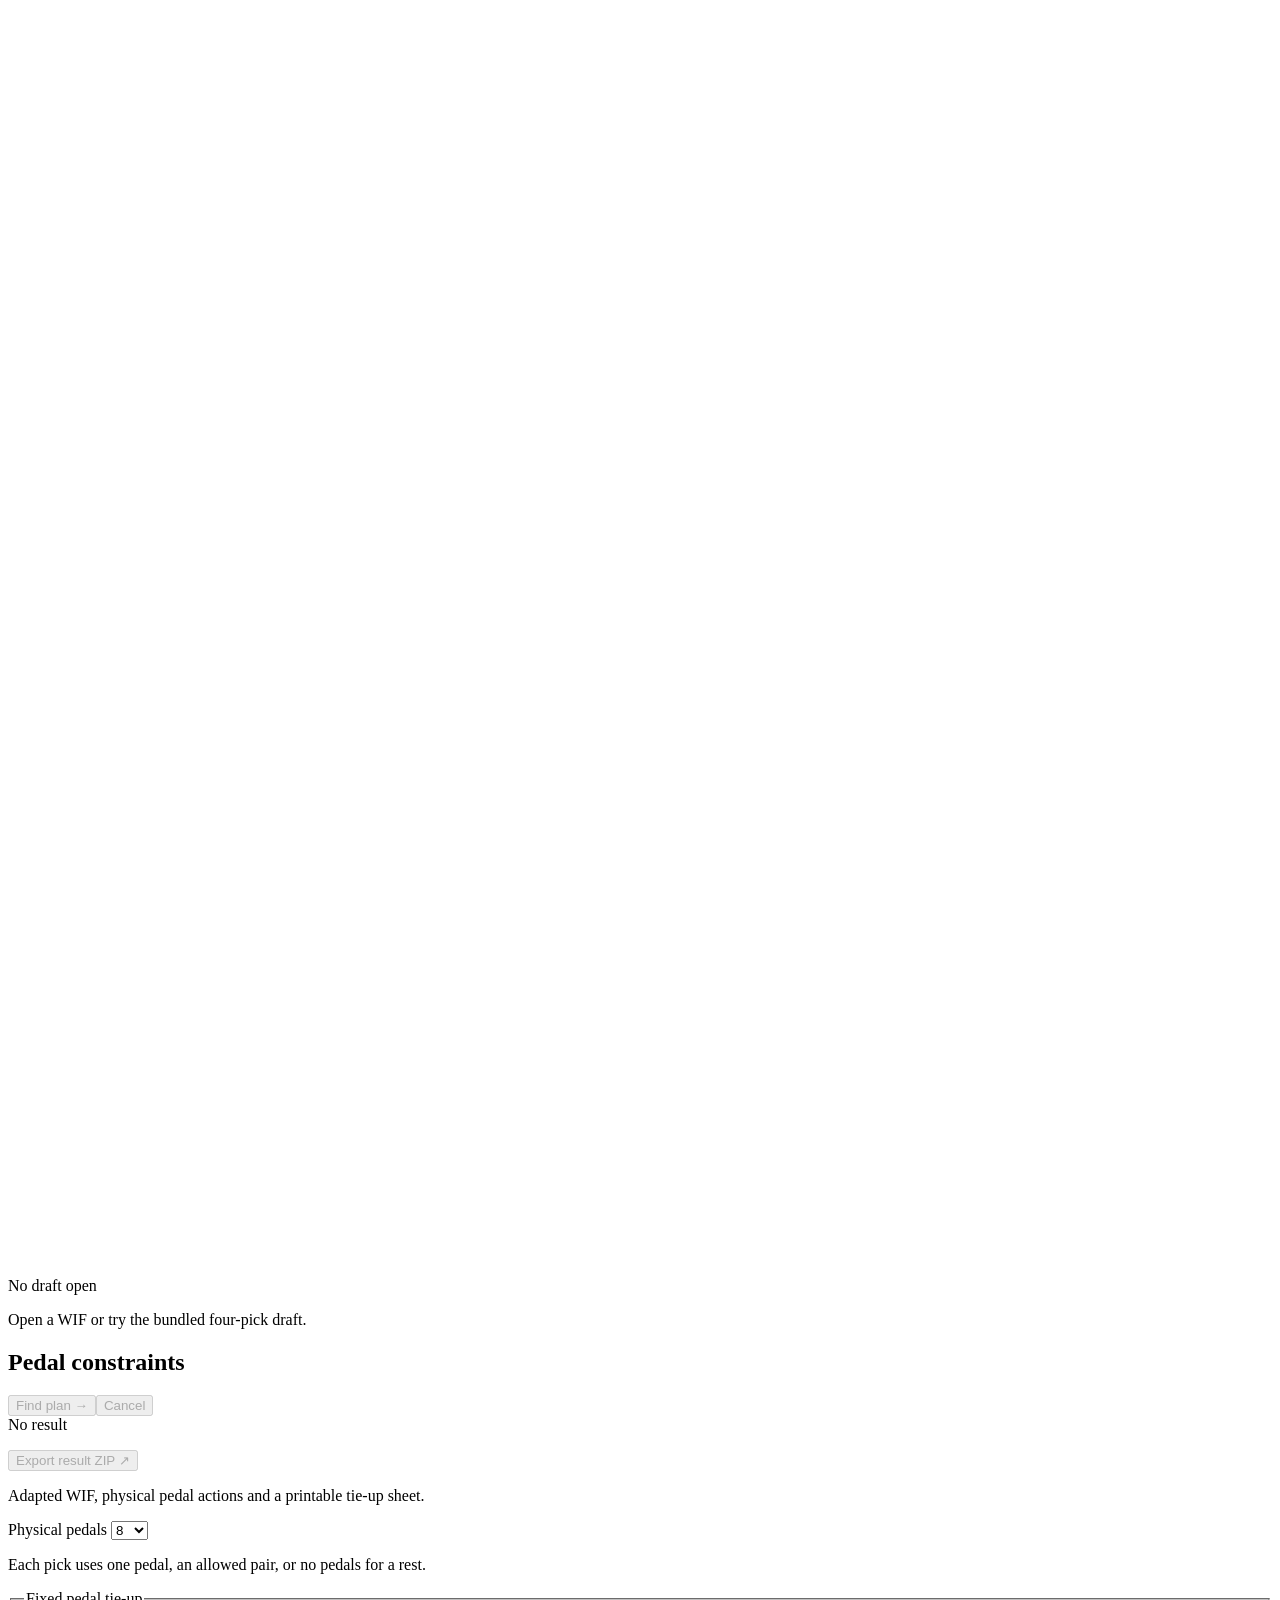
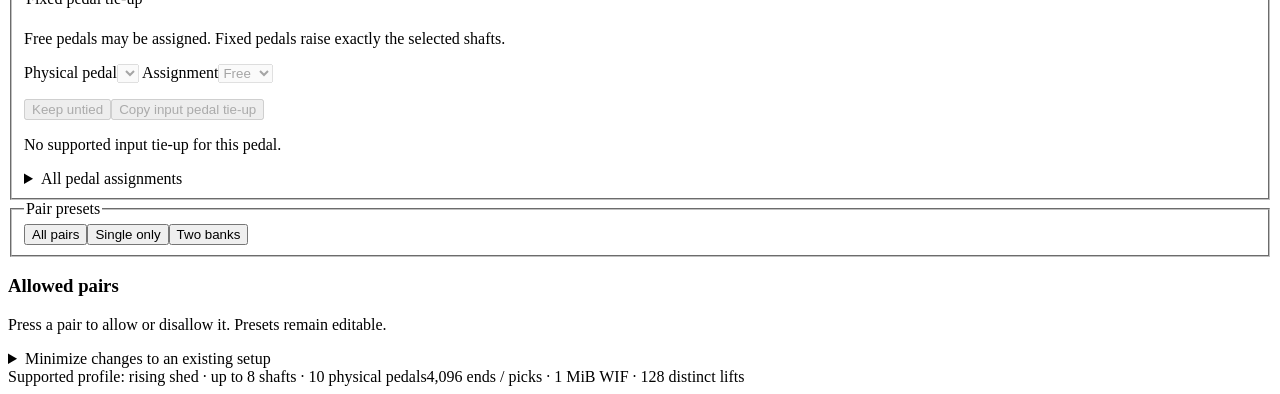
==== commit bdd609b4: "Bring the checked pressing sequence into the weaving workbench" ====
--- a/sley/static/index.html
+++ b/sley/static/index.html
@@ -20,14 +20,17 @@
     <main>
       <section class="start-guide" aria-labelledby="start-title">
         <div>
-          <h1 id="start-title">Keep the draft. Change the footwork.</h1>
-          <p>Fit a weaving draft to your physical pedals and allowed pairs, while preserving its thread structure.</p>
+          <h1 id="start-title">Weaving draft workbench</h1>
+          <p>Keep the drawdown while changing which pedals you press.</p>
         </div>
-        <p class="start-route">Start with <strong>Load example</strong>, then <a href="#constraints-title">set pedals &amp; find a plan</a>. Inspect each pick before exporting the adapted WIF.</p>
+        <div class="start-route">
+          <button id="fixed-example">Try the four-pick draft</button>
+          <p>Three pedals, one allowed pair. Use <a href="#solve">Find plan</a> to check the footwork.</p>
+        </div>
       </section>
       <div class="file-bar" aria-label="Draft files">
         <button id="open-wif">Open WIF</button
-        ><button id="example">Load example</button
+        ><button id="example">Eight-shaft example</button
         ><span class="toolbar-divider"></span
         ><button id="open-project">Open project</button
         ><button id="save-project" disabled>Save project</button
@@ -44,13 +47,141 @@
         /><span id="file-state"></span>
       </div>
       <div id="message" class="message" role="status" aria-live="polite">
-        Open a rising-shed WIF or load the eight-shaft example.
+        Open a rising-shed WIF, a saved project, or a bundled draft.
       </div>
       <div class="workbench">
+        <section class="draft panel" aria-labelledby="draft-title">
+          <div class="draft-heading">
+            <div>
+              <div class="section-heading">
+                <h2 id="draft-title">Fabric draft</h2>
+              </div>
+              <p id="draft-meta" class="draft-meta"></p>
+            </div>
+            <div class="view-switch" role="group" aria-label="Drawdown view">
+              <button id="source-view" aria-pressed="true">Source</button
+              ><button id="adapted-view" aria-pressed="false" disabled>
+                Adapted
+              </button>
+            </div>
+          </div>
+          <div id="grid-empty" class="grid-empty">
+            <svg viewBox="0 0 96 96" aria-hidden="true">
+              <path
+                d="M16 24h64M16 40h64M16 56h64M16 72h64M24 16v64M40 16v64M56 16v64M72 16v64"
+              />
+            </svg>
+            <p>No draft open</p>
+            <span>Open a WIF or try the bundled four-pick draft.</span>
+          </div>
+          <div id="grid-loaded" hidden>
+            <section class="pick" aria-labelledby="pick-title">
+              <div class="section-heading">
+                <h2 id="pick-title">Selected pick</h2>
+              </div>
+              <div class="pick-controls">
+                <button id="pick-prev" aria-label="Previous pick" disabled>←</button
+                ><label for="pick-number"
+                  >Pick
+                  <input
+                    id="pick-number"
+                    type="number"
+                    min="1"
+                    value="1"
+                    disabled /></label
+                ><span id="pick-total">of —</span
+                ><button id="pick-next" aria-label="Next pick" disabled>→</button>
+              </div>
+              <dl class="pick-details">
+                <div>
+                  <dt>Raised shafts</dt>
+                  <dd id="pick-shafts">—</dd>
+                </div>
+                <div>
+                  <dt>Press physical pedals</dt>
+                  <dd id="pick-action">—</dd>
+                </div>
+              </dl>
+            </section>
+            <div class="weave-inspection">
+              <section class="cloth-inspection" aria-label="Drawdown">
+                <div class="grid-legend">
+                  <span><i class="warp-swatch"></i>Warp above</span
+                  ><span><i class="weft-swatch"></i>Weft above</span
+                  ><span id="view-label">Source drawdown</span>
+                </div>
+                <div class="canvas-wrap">
+                  <canvas
+                    id="fabric"
+                    tabindex="0"
+                    role="img"
+                    aria-label="Fabric grid. Arrow keys select a pick or move across ends. Page Up and Page Down move the pick window."
+                  ></canvas>
+                </div>
+                <div class="viewport-controls">
+                  <div class="viewport-group">
+                    <span>Ends</span
+                    ><button id="ends-prev" aria-label="Previous ends">←</button
+                    ><span id="ends-window"></span
+                    ><button id="ends-next" aria-label="Next ends">→</button>
+                  </div>
+                  <div class="viewport-group">
+                    <span>Picks</span
+                    ><button id="picks-prev" aria-label="Previous picks">↑</button
+                    ><span id="picks-window"></span
+                    ><button id="picks-next" aria-label="Next picks">↓</button>
+                  </div>
+                </div>
+                <p class="grid-help">
+                  Select a row to inspect its pick. On the grid, use ↑ ↓ for picks,
+                  ← → for ends and Page Up / Down for windows.
+                </p>
+              </section>
+              <section class="footwork" aria-labelledby="footwork-title">
+                <h3 id="footwork-title" tabindex="-1">Pressing sequence</h3>
+                <p class="hint" id="footwork-note">Find a plan to see the physical presses.</p>
+                <table aria-labelledby="footwork-title">
+                  <thead><tr><th scope="col">Pick</th><th scope="col">Raised shafts</th><th scope="col">Pedals</th></tr></thead>
+                  <tbody id="footwork-rows"></tbody>
+                </table>
+              </section>
+            </div>
+          </div>
+          <div class="inspection" id="tieup-inspection" hidden>
+            <section class="tieup" aria-labelledby="tieup-title">
+              <div class="section-heading">
+                <h2 id="tieup-title" tabindex="-1">Physical tie-up</h2>
+                <span id="tieup-count" class="muted"></span>
+              </div>
+              <div id="tieup-grid" class="tieup-grid"></div>
+            </section>
+          </div>
+        </section>
         <aside class="constraints panel" aria-labelledby="constraints-title">
           <div class="section-heading">
             <h2 id="constraints-title" tabindex="-1">Pedal constraints</h2>
           </div>
+          <div class="solve-controls">
+            <button id="solve" class="primary" disabled>
+              Find plan <span aria-hidden="true">→</span></button
+            ><button id="cancel" disabled>Cancel</button>
+          </div>
+          <div
+            id="solve-state"
+            class="solve-state"
+            role="status"
+            aria-live="polite"
+          >
+            <span id="status-badge" class="status-badge">No result</span>
+            <p id="status-detail"></p>
+          </div>
+          <a id="inspect-footwork" class="inspect-footwork" href="#footwork-title" hidden>Inspect pressing sequence</a>
+          <button id="export" class="export-button" disabled>
+            Export result ZIP <span aria-hidden="true">↗</span>
+          </button>
+          <p class="hint export-hint">
+            Adapted WIF, physical pedal actions and a printable tie-up sheet.
+          </p>
           <label class="field" for="slot-count"
             >Physical pedals
             <select id="slot-count">
@@ -130,11 +261,6 @@
           <p id="pair-note" class="hint">
             Press a pair to allow or disallow it. Presets remain editable.
           </p>
-          <div class="solve-controls">
-            <button id="solve" class="primary" disabled>
-              Find plan <span aria-hidden="true">→</span></button
-            ><button id="cancel" disabled>Cancel</button>
-          </div>
           <details class="existing-editor">
             <summary>Minimize changes to an existing setup</summary>
             <p class="hint">First minimize added or removed shaft connections, then paired presses across all picks. Declare the existing setup separately from fixed assignments.</p>
@@ -148,118 +274,7 @@
             <button id="optimize" disabled>Minimize changes</button>
             <p class="hint">The first feasible plan is compared with the best found plan. A budgeted result is usable, but is only optimal when the search proves it.</p>
           </details>
-          <div
-            id="solve-state"
-            class="solve-state"
-            role="status"
-            aria-live="polite"
-          >
-            <span id="status-badge" class="status-badge">No result</span>
-            <p id="status-detail"></p>
-          </div>
-          <button id="export" class="export-button" disabled>
-            Export result ZIP <span aria-hidden="true">↗</span>
-          </button>
-          <p class="hint export-hint">
-            Adapted WIF, physical pedal actions and a printable tie-up sheet.
-          </p>
         </aside>
-        <section class="draft panel" aria-labelledby="draft-title">
-          <div class="draft-heading">
-            <div>
-              <div class="section-heading">
-                <h2 id="draft-title">Fabric draft</h2>
-              </div>
-              <p id="draft-meta" class="draft-meta"></p>
-            </div>
-            <div class="view-switch" role="group" aria-label="Drawdown view">
-              <button id="source-view" aria-pressed="true">Source</button
-              ><button id="adapted-view" aria-pressed="false" disabled>
-                Adapted
-              </button>
-            </div>
-          </div>
-          <div id="grid-empty" class="grid-empty">
-            <svg viewBox="0 0 96 96" aria-hidden="true">
-              <path
-                d="M16 24h64M16 40h64M16 56h64M16 72h64M24 16v64M40 16v64M56 16v64M72 16v64"
-              />
-            </svg>
-          </div>
-          <div id="grid-loaded" hidden>
-            <section class="pick" aria-labelledby="pick-title">
-              <div class="section-heading">
-                <h2 id="pick-title">Selected pick</h2>
-              </div>
-              <div class="pick-controls">
-                <button id="pick-prev" aria-label="Previous pick" disabled>←</button
-                ><label for="pick-number"
-                  >Pick
-                  <input
-                    id="pick-number"
-                    type="number"
-                    min="1"
-                    value="1"
-                    disabled /></label
-                ><span id="pick-total">of —</span
-                ><button id="pick-next" aria-label="Next pick" disabled>→</button>
-              </div>
-              <dl class="pick-details">
-                <div>
-                  <dt>Raised shafts</dt>
-                  <dd id="pick-shafts">—</dd>
-                </div>
-                <div>
-                  <dt>Press physical pedals</dt>
-                  <dd id="pick-action">—</dd>
-                </div>
-              </dl>
-              <p id="pick-note" class="hint">
-                Physical pedal numbers match the exported WIF and action sheet.
-              </p>
-            </section>
-            <div class="grid-legend">
-              <span><i class="warp-swatch"></i>Warp above</span
-              ><span><i class="weft-swatch"></i>Weft above</span
-              ><span id="view-label">Source drawdown</span>
-            </div>
-            <div class="canvas-wrap">
-              <canvas
-                id="fabric"
-                tabindex="0"
-                role="img"
-                aria-label="Fabric grid. Arrow keys select a pick or move across ends. Page Up and Page Down move the pick window."
-              ></canvas>
-            </div>
-            <div class="viewport-controls">
-              <div class="viewport-group">
-                <span>Ends</span
-                ><button id="ends-prev" aria-label="Previous ends">←</button
-                ><span id="ends-window"></span
-                ><button id="ends-next" aria-label="Next ends">→</button>
-              </div>
-              <div class="viewport-group">
-                <span>Picks</span
-                ><button id="picks-prev" aria-label="Previous picks">↑</button
-                ><span id="picks-window"></span
-                ><button id="picks-next" aria-label="Next picks">↓</button>
-              </div>
-            </div>
-            <p class="grid-help">
-              Select a row to inspect its pick. On the grid, use ↑ ↓ for picks,
-              ← → for ends and Page Up / Down for windows.
-            </p>
-          </div>
-        </section>
-      </div>
-      <div class="inspection">
-        <section class="tieup panel" aria-labelledby="tieup-title">
-          <div class="section-heading">
-            <h2 id="tieup-title">Physical tie-up</h2>
-            <span id="tieup-count" class="muted"></span>
-          </div>
-          <div id="tieup-grid" class="tieup-grid"></div>
-        </section>
       </div>
       <footer>
         <span
